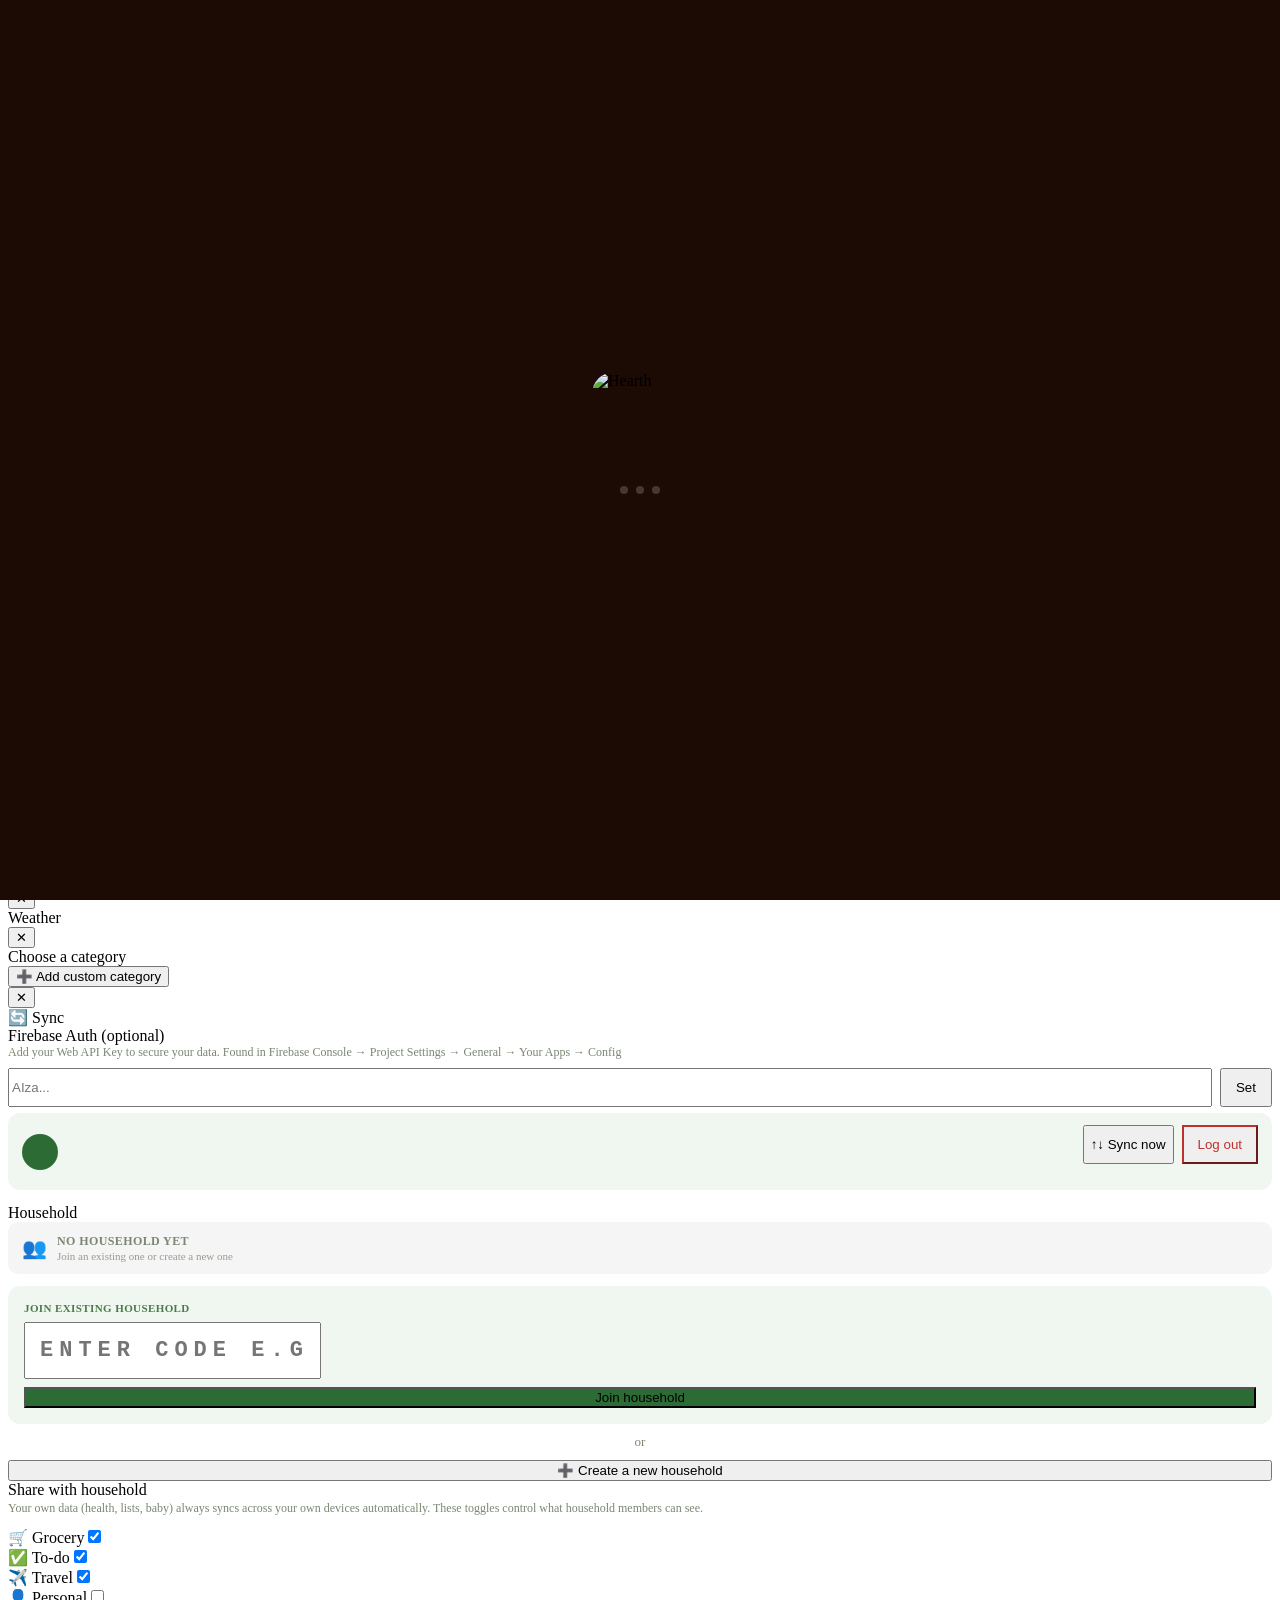
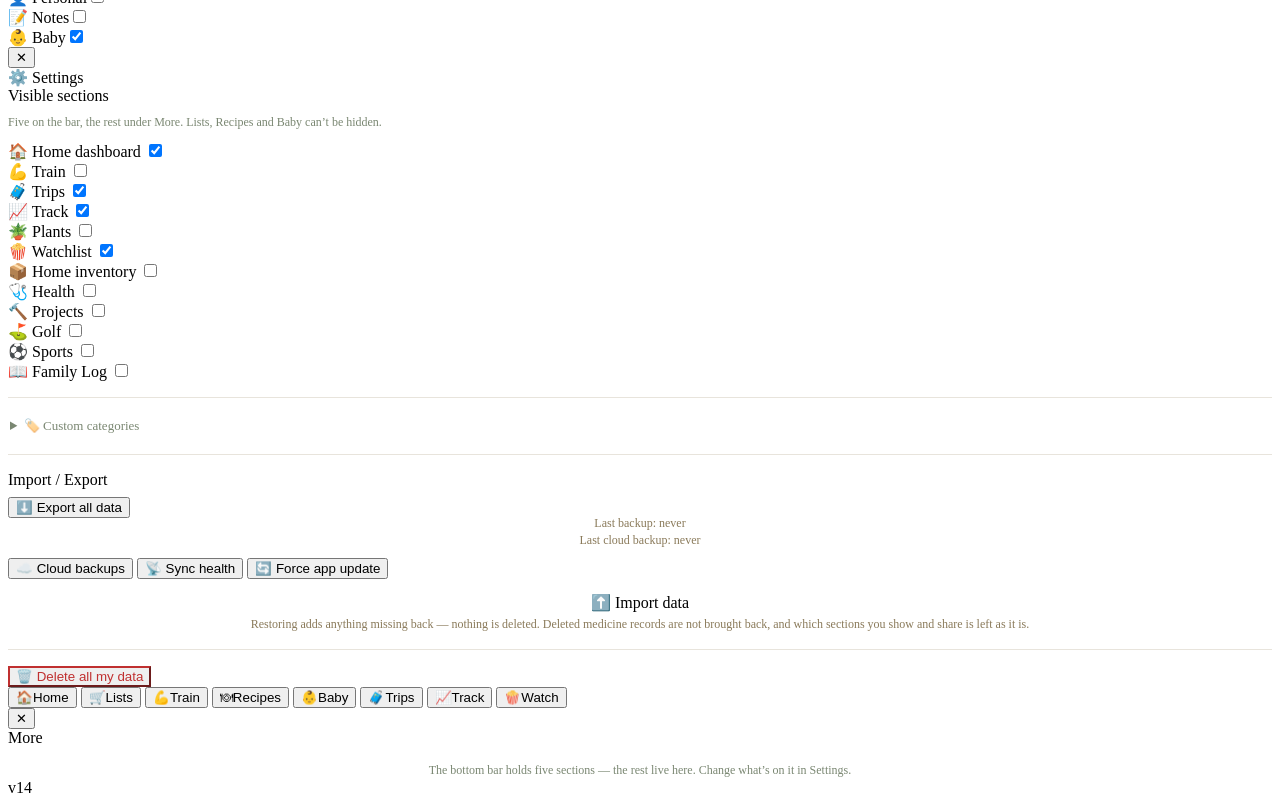
==== src/index.html @ 040de6b2 "v524: always-on screens update themselves Hourly (and on screen-on) update checks, and an idle-only " ====
<!DOCTYPE html>
<html lang="en">
<head>
<meta charset="UTF-8">
<meta name="robots" content="noindex, nofollow">
<meta http-equiv="Cache-Control" content="no-cache, no-store, must-revalidate">
<meta http-equiv="Pragma" content="no-cache">
<meta name="viewport" content="width=device-width,initial-scale=1">
<meta name="theme-color" content="#1C0A04" id="themeColor">
<meta name="mobile-web-app-capable" content="yes">
<meta name="apple-mobile-web-app-capable" content="yes">
<meta name="apple-mobile-web-app-status-bar-style" content="black">
<meta name="apple-mobile-web-app-title" content="Hearth">
<link rel="manifest" href="manifest.json">
<title>Hearth</title>
<style>
<!--@include css/app.css-->
</style>
  <!-- DOMPurify 3.0.8, vendored locally (v289) — was a jsdelivr CDN load; the exact npm-published minified build -->
  <script src="purify.min.js"></script>
</head>
<body>

<!-- Boot splash (v312; non-blocking since v373): covers everything only
     while the main script parses and boots — it hides the moment the app
     is ready, never waiting on the network. Inline styles so it paints
     before any CSS/JS. Matches the Android launch screen (#1C0A04). -->
<div id="bootSplash" style="position:fixed;inset:0;z-index:9998;background:#1C0A04;display:flex;flex-direction:column;align-items:center;justify-content:center;gap:18px;transition:opacity .18s ease">
  <img src="icon-192.png" width="96" height="96" style="border-radius:22px" alt="Hearth">
  <div style="display:flex;gap:8px">
    <span class="bs-dot" style="animation-delay:0s"></span>
    <span class="bs-dot" style="animation-delay:.2s"></span>
    <span class="bs-dot" style="animation-delay:.4s"></span>
  </div>
  <div id="bootSplashMsg" style="color:#C8BEA8;font-size:13px;font-weight:600;letter-spacing:.4px;min-height:16px"></div>
</div>
<style>
.bs-dot{width:8px;height:8px;border-radius:50%;background:#C8BEA8;opacity:.25;animation:bsPulse 1.2s infinite ease-in-out}
@keyframes bsPulse{0%,100%{opacity:.25}40%{opacity:.9}}
</style>
<script>
// ── Boot splash failsafe (v356; ceiling lowered v373) ──────────────────
// Every path that hides #bootSplash lives at the BOTTOM of the one giant
// inline script. So anything that stops that script from reaching the
// bottom (an uncaught throw ~12,000 lines up) would leave the splash
// covering the app forever: the reported "stuck on the loading screen
// until I close and reopen it".
// This block runs at parse time, before that script exists, so nothing in
// it can disable this ceiling. Since v373 the main script hides the splash
// the moment it finishes booting (no update-wait), so the ceiling only
// needs to outlast parse+boot on a slow phone — 8s, down from 12s.
(function(){
  var HARD_MS = 8000;    // well above worst observed parse+boot time
  var ERR_MS  = 1500;    // boot threw before the gate armed — reveal quickly

  window.__hearthSplashGone = false;

  window.__hearthSplashHide = function() {
    if (window.__hearthSplashGone) return;
    window.__hearthSplashGone = true;
    if (window.__hearthSplashTimer) { clearTimeout(window.__hearthSplashTimer); window.__hearthSplashTimer = null; }
    var s = document.getElementById("bootSplash");
    if (s) {
      s.style.opacity = "0";
      setTimeout(function(){ s.style.display = "none"; }, 200);
    }
    // Keep the main gate's own flag in sync so it can't reload behind a
    // splash that is already gone (hook is defined once the gate parses).
    if (typeof window.__hearthSplashGoneHook === "function") {
      try { window.__hearthSplashGoneHook(); } catch (e) {}
    }
  };

  window.__hearthSplashTimer = setTimeout(window.__hearthSplashHide, HARD_MS);

  // Restored from the back-forward cache: no script re-runs, so the gate
  // never gets another chance to hide a splash left up by the last visit.
  window.addEventListener("pageshow", function(e){
    if (e.persisted) window.__hearthSplashHide();
  });

  // An uncaught error before the gate armed means the deadline timer will
  // never exist — don't make the user wait out the full ceiling for it.
  window.addEventListener("error", function(){
    if (window.__hearthBootGateArmed) return;
    setTimeout(function(){
      if (!window.__hearthBootGateArmed) window.__hearthSplashHide();
    }, ERR_MS);
  });
})();
</script>

<header>
  <div class="app-title" id="appTitle">🔥 Hearth</div>
  <div class="hdr-badge" id="hdrBadge"></div>
  <span id="hdrUser" style="font-size:11px;color:rgba(255,255,255,.55);font-weight:600;letter-spacing:.3px;white-space:nowrap;overflow:hidden;max-width:80px;text-overflow:ellipsis"></span>
  <!-- v496: each section's actions live in the header (was a coloured bar under it). switchSection shows the matching .hdr-act. -->
  <div class="hdr-act" data-sec="recipes"><button class="hdr-btn hdr-add" id="recipeNewBtn" aria-label="New recipe" title="New recipe">+</button><button class="hdr-btn hdr-more" data-tools="recipes" aria-label="More recipe actions" title="More">&#x22EF;</button></div>
  <div class="hdr-act" data-sec="trips"><button class="hdr-btn hdr-add" id="tripNewBtn" aria-label="New trip" title="New trip">+</button><button class="hdr-btn hdr-more" data-tools="trips" aria-label="More trip actions" title="More">&#x22EF;</button></div>
  <div class="hdr-act" data-sec="plants"><button class="hdr-btn hdr-add" id="plantNewBtn" aria-label="New plant" title="New plant">+</button><button class="hdr-btn hdr-more" data-tools="plants" aria-label="More plant actions" title="More">&#x22EF;</button></div>
  <div class="hdr-act" data-sec="watch"><button class="hdr-btn hdr-add" id="watchNewBtn" aria-label="Add to watchlist" title="Add to watchlist">+</button><button class="hdr-btn hdr-more" data-tools="watch" aria-label="More watchlist actions" title="More">&#x22EF;</button></div>
  <div class="hdr-act" data-sec="appliances"><button class="hdr-btn hdr-add" id="applNewBtn" aria-label="New inventory item" title="New inventory item">+</button></div>
  <div class="hdr-act" data-sec="health"><button class="hdr-btn hdr-add" id="hlNewBtn" aria-label="New medical record" title="New medical record">+</button></div>
  <div class="hdr-act" data-sec="projects"><button class="hdr-btn hdr-add" id="projNewBtn" aria-label="New project" title="New project">+</button><button class="hdr-btn hdr-more" data-tools="projects" aria-label="More project actions" title="More">&#x22EF;</button></div>
  <div class="hdr-act" data-sec="golf"><button class="hdr-btn hdr-add" id="golfNewBtn" aria-label="New golf round" title="New golf round">+</button><button class="hdr-btn hdr-more" data-tools="golf" aria-label="More golf actions" title="More">&#x22EF;</button></div>
  <div class="hdr-act" data-sec="track"><label class="hdr-person">&#x1F464;<select id="trackPerson" aria-label="Recording for"><option value="me">Me</option><option value="wife">My wife</option><option value="daughter">My daughter</option></select></label></div>
  <button class="hdr-btn" id="syncBtn" title="Sync" aria-label="Open sync settings">&#128257;<span class="sync-dot" id="syncDot"></span></button>
  <button class="hdr-btn" id="settingsBtn" title="Settings" aria-label="Open app settings">&#9881;&#65039;</button>
</header>
<!-- v496: the section header's ⋯ opens this sheet; each group holds the rarely used buttons that used to sit in the section's action bar (same ids and handlers). -->
<div class="overlay" id="secToolsOverlay">
  <div class="modal-box" style="position:relative">
    <button class="modal-close" id="secToolsClose" aria-label="Close">&#x2715;</button>
    <div class="modal-title">More</div>
    <div class="sec-tools" data-sec="recipes"><button id="recipeImportBtn" class="more-row"><span class="more-ico">&#x2B07;</span><span class="more-name">Import a recipe</span></button></div>
    <div class="sec-tools" data-sec="trips"><button id="tripPackingBtn" class="more-row"><span class="more-ico">&#x2708;&#xFE0F;</span><span class="more-name">Packing list</span></button><button id="tripImportBtn" class="more-row"><span class="more-ico">&#x1F4E5;</span><span class="more-name">Import a trip</span></button></div>
    <div class="sec-tools" data-sec="plants"><button id="plantImportBtn" class="more-row"><span class="more-ico">&#x1F4E5;</span><span class="more-name">Import a plant</span></button></div>
    <div class="sec-tools" data-sec="projects"><button id="projImportBtn" class="more-row"><span class="more-ico">&#x1F4E5;</span><span class="more-name">Import a plan</span></button></div>
    <div class="sec-tools" data-sec="golf"><button id="golfImportBtn" class="more-row"><span class="more-ico">&#x1F4E5;</span><span class="more-name">Import a course</span></button></div>
    <div class="sec-tools" data-sec="watch"><button id="watchRandomBtn" class="more-row"><span class="more-ico">&#x1F3B2;</span><span class="more-name">Pick something at random</span></button></div>
  </div>
</div>

<div id="staleDataBanner" role="alert" aria-live="assertive" style="display:none;background:#7a2a10;color:#ffd0a0;padding:9px 14px;font-size:13px;font-weight:600;text-align:center;line-height:1.4;cursor:pointer">
  &#x26A0;&#xFE0F; Showing offline data — sync needs re-login. Tap to fix.
</div>

<div id="homeSection">
  <div class="home-content">

    <!-- Greeting -->
    <div class="home-greeting">
      <div class="home-greeting-line" id="homeGreeting">Good morning</div>
      <div class="home-date-big" id="homeDateBig">Today</div>
      <div class="home-clock-ie" id="homeClockIE" style="display:none"></div>
    </div>

    <!-- Global search (v384) — finder, not a filter; hands off to the
         section that owns a match rather than rendering records itself.
         See HEARTH-global-search.md for the full design record. -->
    <div style="position:relative;margin:0 0 14px">
      <div style="display:flex;align-items:center;gap:8px;background:#fff;border-radius:12px;padding:10px 14px;box-shadow:0 1px 4px rgba(20,50,20,.07)">
        <span style="font-size:16px">&#x1F50D;</span>
        <input id="homeSearchInput" type="text" aria-label="Search" placeholder="Search grocery, tasks, notes, recipes, inventory..." autocomplete="off" style="flex:1;min-width:0;border:none;outline:none;font-family:inherit;font-size:14px;background:transparent">
        <span id="homeSearchClear" style="display:none;color:#B8AA90;font-size:15px;cursor:pointer;padding:2px 4px;touch-action:manipulation">&#x2715;</span>
      </div>
      <div id="homeSearchResults" style="display:none;margin-top:8px"></div>
    </div>

    <!-- Weather (Carrigaline, hardcoded coords; device-local, no sync) -->
    <div class="home-weather" id="homeWeather">
      <div class="hw-icon" id="hwIcon">&#x1F324;</div>
      <div class="hw-main">
        <div class="hw-temp" id="hwTemp">—</div>
        <div class="hw-cond" id="hwCond">Carrigaline</div>
        <div class="hw-stamp" id="hwStamp"></div>
      </div>
      <div class="hw-meta" id="hwMeta"></div>
    </div>

    <!-- Calendar card (v521) — one Google Calendar, today + next 7 days, read-only.
         Filled by renderHomeCalendar() from /api/calendar (a Cloudflare Pages
         Function); hidden until it has something to show. -->
    <div class="home-cal" id="homeCalendar"></div>

    <!-- Today summary card (v302) — self-suppressing one-line-per-domain glance -->
    <div id="homeTodayCard"></div>

    <!-- Today at a glance — 2+2 split -->
    <div class="today-split">
      <div class="today-card today-card-train" id="tcTrainCard" style="grid-column:span 2">
        <div style="display:flex;align-items:center;gap:10px">
          <div><div class="tc-icon" style="margin-bottom:0">&#x1F4AA;</div></div>
          <div style="flex:1">
            <div class="tc-label" style="margin-bottom:2px">Training</div>
            <div class="tc-sub" id="tcTrainSub" style="font-size:13px">No session yet</div>
          </div>
          <div style="text-align:right">
            <div class="tc-count" style="font-size:20px" id="tcTrainCount">&mdash;</div>
            <div class="tc-label" id="tcTrainLabel">today</div>
          </div>
        </div>
      </div>
      <div class="today-card today-card-baby" id="tcBabyCard" style="grid-column:span 2">
        <div style="display:flex;align-items:center;gap:10px">
          <div>
            <div class="tc-icon" style="margin-bottom:0">&#x1F476;</div>
          </div>
          <div style="flex:1">
            <div class="tc-label" style="margin-bottom:2px">Last medicine</div>
            <div class="tc-sub" id="tcBabySub" style="font-size:13px">No medicine logged yet</div>
            <div id="tcBabyBottleNote" style="font-size:12px;color:#9A5A10;font-weight:600;margin-top:2px;display:none"></div>
          </div>
          <div style="text-align:right">
            <div class="tc-count" style="font-size:20px" id="tcBabyWeight">&mdash;</div>
            <div class="tc-label">latest weight</div>
          </div>
        </div>
      </div>
      <!-- Plants (v379): always shown, unlike the self-suppressing Today-card row.
           Plants has no nav-bar slot by default, so this is its permanent door. -->
      <div class="today-card today-card-plants" id="tcPlantsCard" style="grid-column:span 2">
        <div style="display:flex;align-items:center;gap:10px">
          <div>
            <div class="tc-icon" style="margin-bottom:0">&#x1FAB4;</div>
          </div>
          <div style="flex:1">
            <div class="tc-label" style="margin-bottom:2px">Plants</div>
            <div class="tc-sub" id="tcPlantsSub" style="font-size:13px">No plants yet</div>
          </div>
          <div style="text-align:right">
            <div class="tc-count" style="font-size:20px" id="tcPlantsCount">&mdash;</div>
            <div class="tc-label" id="tcPlantsLabel">in the book</div>
          </div>
        </div>
      </div>
      <!-- Calories (v443): self-suppressing, UNLIKE the plants card above -
           hidden until something is logged today, so a day Cathal isn't
           tracking leaves the home screen quiet rather than showing a zero. -->
      <div class="today-card today-card-cals" id="tcCalCard" style="grid-column:span 2;display:none">
        <div style="display:flex;align-items:center;gap:10px">
          <div>
            <div class="tc-icon" style="margin-bottom:0">&#x1F525;</div>
          </div>
          <div style="flex:1">
            <div class="tc-label" style="margin-bottom:2px">Calories today</div>
            <div class="tc-sub" id="tcCalSub" style="font-size:13px">Nothing logged yet</div>
            <div style="height:5px;background:#EDE1CC;border-radius:3px;margin-top:7px;overflow:hidden">
              <div id="tcCalBar" style="height:100%;width:0;border-radius:3px;background:#4CAF7D;transition:width .2s"></div>
            </div>
          </div>
          <div style="text-align:right">
            <div class="tc-count" style="font-size:20px" id="tcCalCount">&mdash;</div>
            <div class="tc-label" id="tcCalLabel">kcal</div>
          </div>
        </div>
      </div>
    </div>

    <!-- Quick-add buttons -->
    <div class="home-quick-row">
      <button class="hqbtn hqbtn-grocery" id="hqGrocery">+ Grocery</button>
      <button class="hqbtn hqbtn-task" id="hqTask">+ Task</button>
      <button class="hqbtn hqbtn-train" id="hqExercise">+ Exercise</button>
      <button class="hqbtn" style="background:#F3EAFA;color:#7E22CE;border:1.5px solid #9333ea30" id="hqMed">+ Medicine</button>
    </div>

    <!-- Inline quick-add panel -->
    <div class="hqp-wrap" id="homeQuickPanel">
      <div class="hqp-label" id="hqpLabel">Add to Grocery</div>
      <div class="hqp-row">
        <input id="homeQuickInput" class="hqp-input" type="text" autocomplete="off" autocorrect="off" spellcheck="false" placeholder="Item name...">
        <button class="hqp-add life" id="hqpAddBtn">Add</button>
        <button class="hqp-cancel" id="hqpCancel" aria-label="Cancel">&#x2715;</button>
      </div>
    </div>

    <!-- To-do spotlight -->
    <div class="home-sec-hdr">
      <span class="home-sec-title">&#x2605; Today</span>
      <button class="home-sec-link" id="hSeeAllTodo">See all &#x2192;</button>
    </div>
    <div id="homeTodoSpot"></div>

    <!-- Grocery spotlight -->
    <div class="home-sec-hdr" style="margin-top:12px">
      <span class="home-sec-title">&#x1F6D2; Grocery</span>
      <button class="home-sec-link" id="hSeeAllGrocery">See all &#x2192;</button>
    </div>
    <div id="homeGrocerySpot"></div>

    <!-- Week strip -->
    <div class="home-sec-hdr" style="margin-top:14px" id="homeWeekHdr">
      <span class="home-sec-title">&#x1F4AA; Training this week</span>
    </div>
    <div class="home-week-strip" id="homeWeekStrip"></div>

    <div style="text-align:center;margin-top:20px;font-size:11px;color:#C8BEA8;font-weight:600;letter-spacing:.4px" id="appVersionLabel">v524 · 15/11/2026</div>

  </div>
</div>

<div id="lifeSection" style="display:none">
<div class="type-bar" id="typeBar">
  <button class="type-btn active" data-lt="grocery">&#x1F6D2; Grocery</button>
  <button class="type-btn" data-lt="todo">&#x2705; To-do</button>
  <button class="type-btn" data-lt="personal">&#x1F464; Personal</button>
  <button class="type-btn" data-lt="travel">&#x2708;&#xFE0F; Travel</button>
  <button class="type-btn" data-lt="notes">&#x1F4DD; Notes</button>
</div>

<div class="content" id="listContentWrap">
  <div id="mainContent">
  <div class="input-card">
    <div class="input-row">
      <input id="itemInput" type="text" placeholder="Add an item..." autocomplete="off" autocorrect="off" spellcheck="false">
      <button class="voice-mic-btn" id="voiceMicBtn" aria-label="Add by voice" style="display:none">&#x1F3A4;</button>
      <button class="add-btn" id="addBtn" aria-label="Add item">+</button>
    </div>
    <div class="cat-row" id="catRow">
      <span class="cat-label">Category:</span>
      <span class="cat-chip" id="catChip"></span>
      <span class="cat-hint" id="catHint">tap to change</span>
    </div>
    <div class="ac" id="ac"></div>
    <div id="dueDateRow" style="display:none;margin-top:6px">
      <div style="display:flex;gap:6px;align-items:center;flex-wrap:wrap">
        <label style="font-size:12px;color:#7A5A30;font-weight:700;letter-spacing:.3px">&#x1F4C5; Due date</label>
        <input id="dueDateInput" type="date" style="flex:1;padding:9px 13px;border:2px solid #E0D0B0;border-radius:9px;background:#FDFAF3;color:#7A5A30;font-family:inherit;font-size:13px;outline:none;box-sizing:border-box">

        <button id="dueClearBtn" aria-label="Clear due date" style="border:none;background:none;color:#A0855A;font-size:12px;cursor:pointer;padding:2px 4px;touch-action:manipulation">✕ Clear</button>
      </div>
    </div>
    <div style="display:flex;align-items:center;justify-content:space-between;flex-wrap:wrap;row-gap:4px;margin-top:6px">
      <button id="collapseAllLink" style="border:none;background:none;color:#A0855A;font-size:12px;font-weight:700;cursor:pointer;padding:2px 4px;touch-action:manipulation;white-space:nowrap">&#9650;&#9660; Collapse all</button>
      <div style="display:flex;gap:10px;margin-left:auto">
        <button id="searchLink" style="border:none;background:none;color:#A0855A;font-size:12px;font-weight:700;cursor:pointer;padding:2px 4px;touch-action:manipulation;white-space:nowrap">&#x1F50D; Search</button>
        <span id="listMoreItems" style="display:none;gap:10px">
          <button id="printLink" style="border:none;background:none;color:#A0855A;font-size:12px;font-weight:700;cursor:pointer;padding:2px 4px;touch-action:manipulation;white-space:nowrap">&#x1F5A8; Print</button>
          <button id="importLink" style="border:none;background:none;color:#A0855A;font-size:12px;font-weight:700;cursor:pointer;padding:2px 4px;touch-action:manipulation;white-space:nowrap">&#x2B07; Import list</button>
        </span>
        <button id="listMoreBtn" aria-label="More list tools" aria-expanded="false" aria-controls="listMoreItems" style="border:none;background:none;color:#A0855A;font-size:16px;font-weight:700;cursor:pointer;padding:2px 10px;min-width:40px;touch-action:manipulation">&#x22EF;</button>
      </div>
    </div>
    <div id="searchRow" style="display:none;margin-top:8px">
      <div style="display:flex;gap:6px;align-items:center">
        <input id="listSearchInput" type="text" placeholder="Search this list..." autocomplete="off" style="flex:1;padding:9px 13px;border:2px solid #E0D0B0;border-radius:9px;background:#FDFAF3;color:#2A2010;font-family:inherit;font-size:14px;outline:none;box-sizing:border-box">
        <button id="searchClearBtn" aria-label="Clear search" style="border:none;background:#F0EBE0;color:#8A7A5A;border-radius:8px;padding:9px 12px;font-family:inherit;font-size:13px;cursor:pointer">Clear</button>
      </div>
    </div>
  </div>

  <div class="tabs">
    <button class="tab active" id="tabList">List <span class="tab-badge" id="listBadge"></span></button>
    <button class="tab" id="tabHistory">&#x1F550; History</button>
  </div>
  <div id="listPanel">
    <div id="listContent"></div>
    <div style="display:flex;gap:6px">
      <button class="clear-btn" id="clearBtn" style="display:none">&#x2715; Clear completed</button>
      <button class="clear-btn" id="reopenBtn" style="display:none;background:#E8F0E8;color:#2D6B35;border-color:#2D6B3540">&#x21BA; Reopen all</button>
    </div>
  </div>
  <div id="historyPanel">
    <div class="hist-search"><input id="histSearch" type="text" placeholder="Search history..." autocomplete="off"></div>
    <div id="historyContent"></div>
  </div>
</div>

  </div><!-- end mainContent -->

</div><!-- end lifeSection -->

<!-- ============================================================
     TRAIN SECTION
     ============================================================ -->
<div id="trainSection" style="display:none">

  <!-- Sub-navigation -->
  <div class="train-subnav">
    <button class="tsn-btn active" data-view="programs">&#x1F3CB; Programs</button>
    <button class="tsn-btn" data-view="log">&#x1F4CB; Log</button>
    <button class="tsn-btn" data-view="history">&#x1F4C5; History</button>
  </div>

  <!-- PROGRAMS VIEW -->
  <div id="trainProgramsView" class="train-content">
    <div style="background:#FBF6EC;border:1px solid #E5D9C0;border-radius:10px;padding:11px 13px;margin-bottom:14px;font-size:12px;color:#7A6A4A;line-height:1.5">
      &#x2139;&#xFE0F; <strong style="color:#1A7A3A">Physio-approved</strong> programmes were prescribed for your diagnosis. <strong style="color:#9A7A10">General fitness</strong> programmes predate it — check with your physio before doing these, especially during a flare-up.
    </div>
    <div class="prog-grid" id="progGrid"></div>
  </div>
  <div id="trainLogView" class="train-content" style="display:none">
    <div class="workout-date-bar">
      <button class="wdb-btn" id="prevDayBtn" aria-label="Previous day">&#x2039;</button>
      <span class="wdb-label" id="workoutDateLabel">Today</span>
      <button class="wdb-btn" id="nextDayBtn" aria-label="Next day">&#x203A;</button>
    </div>

    <!-- Exercises rendered here -->
    <div id="workoutExercises"></div>

    <!-- Add exercise input -->
    <div class="add-ex-card">
      <div class="add-ex-row">
        <input id="exerciseInput" class="add-ex-input" type="text" placeholder="Exercise name..." autocomplete="off" autocorrect="off" spellcheck="false">
        <button class="add-ex-btn" id="addExerciseBtn">+</button>
      </div>
      <div class="quick-ex">
        <div class="quick-ex-label">Quick add</div>
        <div class="quick-chips" id="quickChips"></div>
      </div>
    </div>

    <!-- Cardio log -->
    <div class="cardio-card">
      <div class="cardio-card-title">&#x1F3C3; Cardio</div>
      <div class="cardio-chips" id="cardioChips">
        <button class="cardio-chip" data-activity="Walking" data-met="3.5" data-ico="&#x1F6B6;">&#x1F6B6; Walking</button>
        <button class="cardio-chip" data-activity="Running" data-met="9.8" data-ico="&#x1F3C3;">&#x1F3C3; Running</button>
        <button class="cardio-chip" data-activity="Cycling" data-met="7.5" data-ico="&#x1F6B4;">&#x1F6B4; Cycling</button>
        <button class="cardio-chip" data-activity="Skipping" data-met="11.0" data-ico="&#x1FA83;">&#x1FA83; Skipping</button>
        <button class="cardio-chip" data-activity="Swimming" data-met="8.0" data-ico="&#x1F3CA;">&#x1F3CA; Swimming</button>
        <button class="cardio-chip" data-activity="Rowing" data-met="7.0" data-ico="&#x1F6A3;">&#x1F6A3; Rowing</button>
        <button class="cardio-chip" data-activity="Hiking" data-met="5.3" data-ico="&#x1F9D7;">&#x1F9D7; Hiking</button>
        <button class="cardio-chip" data-activity="HIIT" data-met="10.0" data-ico="&#x26A1;">&#x26A1; HIIT</button>
      </div>
      <div class="cardio-custom-row">
        <input id="cardioCustomName" class="cardio-name-input" type="text" placeholder="Or type activity..." autocomplete="off" autocorrect="off">
      </div>
      <div class="cardio-inputs">
        <div class="cardio-field"><label>Duration (min)</label><input id="cardioDuration" type="number" class="cardio-input" min="1" max="600" placeholder="30" inputmode="numeric"></div>
        <div class="cardio-field"><label>Calories (kcal)</label><input id="cardioCalories" type="number" class="cardio-input" min="0" max="5000" placeholder="auto" inputmode="numeric"></div>
      </div>
      <div class="cardio-est" id="cardioEst"></div>
      <button class="cardio-log-btn" id="cardioLogBtn">Log</button>
    </div>
    <!-- Cardio history for selected date rendered here -->
    <div id="cardioHistory"></div>
  </div>

  <!-- HISTORY VIEW -->
  <div id="trainHistoryView" class="train-content" style="display:none">
    <div id="trainHistoryContent"></div>
  </div>


</div><!-- end trainSection -->

<!-- ============================================================
     NOTES SECTION
     ============================================================ -->
<div id="notesSection" style="display:none">
  <div style="display:flex;gap:4px;padding:5px 5px 4px;background:#A05A10;box-shadow:0 2px 10px rgba(0,0,0,.15)" id="notesSubNav">
    <button class="notes-tab-btn active" data-nview="personal">&#x1F464; Personal</button>
    <button class="notes-tab-btn" data-nview="work">&#x1F4BC; Work</button>
  </div>
  <div id="notesPersonalView" class="content" style="padding-top:8px"></div>
  <div id="notesWorkView" class="content" style="padding-top:8px;display:none"></div>
</div>

<!-- ============================================================
     TRACK SECTION (v339) -- General log + Food journal + Body
     Sub-views re-hosted from Lists/Notes (Log, Food) and Train (Body);
     container ids keep their pre-v339 names -- renderers target them by id.
     ============================================================ -->
<div id="trackSection" style="display:none">
  <div class="train-subnav" id="trackSubNav" style="background:#A05A10">
    <button class="tsn-btn active" data-tview="log">&#x1F4CB; Log</button>
    <button class="tsn-btn" data-tview="medicine">&#x1F48A; Medicine</button>
    <button class="tsn-btn" data-tview="body">&#x2696;&#xFE0F; Body</button>
    <button class="tsn-btn" data-tview="food">&#x1F35C; Food</button>
  </div>
  <div id="notesLogView" class="content" style="padding-top:12px;padding-bottom:90px">
    <!-- Quick log input -->
    <div style="padding:0 12px;margin-bottom:12px">
      <div style="display:flex;gap:8px;margin-bottom:6px">
        <input id="logActionInput" type="text" placeholder="e.g. Cut grass, Took shower…" autocomplete="off" autocorrect="off"
          style="flex:1;border:2px solid #E0D0B0;border-radius:9px;padding:11px 13px;font-family:inherit;font-size:15px;outline:none;background:#FDFAF3;color:#2A2010">
        <button id="logActionBtn" style="padding:11px 16px;background:#A05A10;border:none;border-radius:9px;color:#fff;font-family:inherit;font-size:14px;font-weight:700;cursor:pointer;white-space:nowrap;touch-action:manipulation">Log</button>
      </div>
      <input id="logActionDt" type="datetime-local"
        style="width:100%;border:2px solid #E0D0B0;border-radius:9px;padding:9px 13px;font-family:inherit;font-size:13px;outline:none;background:#FDFAF3;color:#7A5A30;box-sizing:border-box">
    </div>
    <div id="logActionList"></div>
  </div>

  <!-- TRACK MEDICINE (v380) — factual family medicine log, separate from the
       Baby section's weight-based dosing calculator. No dose math or interval
       advisories here by design (that logic stays exclusively in Baby); this
       is just "what, when, how much, notes", same shape as the Log tab. -->
  <div id="notesMedicineView" class="content" style="padding-top:12px;display:none;padding-bottom:90px">
    <!-- v486: shown only for My daughter (renderTrackMedicine). Track has no dose-gap
         advisories, and Baby's never read fl4_track_med, so steer her doses there. -->
    <div id="trkMedBabyNote" style="display:none;margin:0 12px 12px;padding:10px 12px;background:#FDF0E0;border:1.5px solid #E0B070;border-radius:9px;font-size:13px;line-height:1.4;color:#7A4A18">
      &#x26A0;&#xFE0F; For Calpol or Nurofen, log it in <b>Baby &#x2192; Medicine</b> instead &mdash; the dose-gap reminders there don&rsquo;t see doses logged here.
    </div>
    <div style="padding:0 12px;margin-bottom:12px">
      <div class="trkmed-quick-chips" style="display:flex;flex-wrap:wrap;gap:6px;margin-bottom:10px">
        <button type="button" class="trkmed-chip" data-med="Nurofen" style="border:1.5px solid #A05A1030;background:#FDF0E0;color:#A05A10;border-radius:16px;padding:9px 14px;font-family:inherit;font-size:13px;font-weight:600;cursor:pointer;touch-action:manipulation">Nurofen</button>
        <button type="button" class="trkmed-chip" data-med="Panadol" style="border:1.5px solid #A05A1030;background:#FDF0E0;color:#A05A10;border-radius:16px;padding:9px 14px;font-family:inherit;font-size:13px;font-weight:600;cursor:pointer;touch-action:manipulation">Panadol</button>
        <button type="button" class="trkmed-chip" data-med="Amoxicillin" style="border:1.5px solid #A05A1030;background:#FDF0E0;color:#A05A10;border-radius:16px;padding:9px 14px;font-family:inherit;font-size:13px;font-weight:600;cursor:pointer;touch-action:manipulation">Amoxicillin</button>
      </div>
      <input id="trkMedName" type="text" placeholder="Medicine name" autocomplete="off" autocorrect="off"
        style="width:100%;border:2px solid #E0D0B0;border-radius:9px;padding:11px 13px;font-family:inherit;font-size:15px;outline:none;background:#FDFAF3;color:#2A2010;box-sizing:border-box;margin-bottom:6px">
      <div style="display:flex;gap:8px;margin-bottom:6px">
        <input id="trkMedDose" type="text" placeholder="Dose (optional)" autocomplete="off"
          style="flex:1;border:2px solid #E0D0B0;border-radius:9px;padding:11px 13px;font-family:inherit;font-size:15px;outline:none;background:#FDFAF3;color:#2A2010">
        <input id="trkMedDt" type="datetime-local"
          style="flex:1;border:2px solid #E0D0B0;border-radius:9px;padding:9px 13px;font-family:inherit;font-size:13px;outline:none;background:#FDFAF3;color:#7A5A30;box-sizing:border-box">
      </div>
      <input id="trkMedNotes" type="text" placeholder="Notes (optional)" autocomplete="off"
        style="width:100%;border:2px solid #E0D0B0;border-radius:9px;padding:11px 13px;font-family:inherit;font-size:15px;outline:none;background:#FDFAF3;color:#2A2010;box-sizing:border-box;margin-bottom:8px">
      <button id="trkMedBtn" style="width:100%;padding:11px 16px;background:#A05A10;border:none;border-radius:9px;color:#fff;font-family:inherit;font-size:14px;font-weight:700;cursor:pointer;touch-action:manipulation">Log</button>
    </div>
    <div id="trkMedList"></div>
  </div>

  <!-- FOOD JOURNAL -->
  <div id="notesFoodView" class="content" style="padding-top:0;display:none;padding-bottom:90px">
    <!-- Date navigator -->
    <div style="display:flex;align-items:center;background:#7A3A05;padding:8px 12px;gap:8px">
      <button id="foodPrevDay" style="width:36px;height:36px;border:none;background:rgba(255,255,255,.15);color:#fff;border-radius:8px;font-size:20px;cursor:pointer;touch-action:manipulation">&#x2039;</button>
      <div id="foodDateLabel" style="flex:1;text-align:center;font-family:Georgia,serif;font-size:16px;font-weight:600;color:#fff"></div>
      <button id="foodNextDay" style="width:36px;height:36px;border:none;background:rgba(255,255,255,.15);color:#fff;border-radius:8px;font-size:20px;cursor:pointer;touch-action:manipulation">&#x203A;</button>
    </div>
    <!-- Daily calorie summary -->
    <div id="foodDaySummary" style="background:#fff8f0;padding:12px 16px;border-bottom:1px solid #E8D8C0;text-align:center;font-size:14px;color:#7A3A05;cursor:pointer"></div>
    <!-- Daily note -->
    <div style="padding:6px 12px;background:#FDFAF3;border-bottom:1px solid #E8D8C0;display:flex;align-items:center;gap:8px">
      <span style="font-size:12px;color:#A05A10;font-weight:700;white-space:nowrap">&#x1F4DD; Daily note:</span>
      <input id="foodDailyNote" type="text" placeholder="How do you feel today? Any notes…" autocomplete="off"
        style="flex:1;border:none;background:none;font-family:inherit;font-size:13px;color:#2A2010;outline:none;padding:4px 0">
    </div>
    <!-- Entries -->
    <div id="foodEntries" style="padding:8px 12px"></div>
    <!-- Add form -->
    <div style="padding:10px 12px 6px;background:#FDFAF3;border-top:1px solid #E8D8C0;position:sticky;bottom:55px">
      <!-- Autosuggest panel (v442). Lives INSIDE the sticky wrapper on purpose:
           position:sticky makes that div the containing block, so bottom:100%
           floats the panel directly above the add form instead of the page. -->
      <div id="foodSuggestBox" style="display:none;position:absolute;left:12px;right:12px;bottom:100%;margin-bottom:6px;background:#fff;border:1.5px solid #C4A07A;border-radius:10px;box-shadow:0 6px 20px rgba(0,0,0,.18);overflow:hidden;overflow-y:auto;max-height:212px;z-index:10"></div>
      <!-- Saved meals row -->
      <div class="chip-scroll" style="display:flex;gap:5px;margin-bottom:7px;overflow-x:auto;padding:0 24px 2px 0" id="savedMealsRow"></div>
      <div style="display:flex;gap:6px;margin-bottom:6px">
        <input id="foodItemInput" type="text" placeholder="What did you eat?" autocomplete="off" autocorrect="off"
          style="flex:1;border:2px solid #E0D0B0;border-radius:9px;padding:10px 12px;font-family:inherit;font-size:15px;outline:none;background:#FDFAF3;color:#2A2010">
        <!-- Meal picker (v457). Options are built from MEAL_TYPES in renderFoodView,
           so adding a meal type needs no edit here. Deliberately a native
           <select>: the phone's own picker shows all four at once, where the
           button it replaced had to be tapped up to three times to reach one. -->
        <select id="foodMealSelect" aria-label="Meal" style="padding:10px 8px;background:#F5E8D8;border:1.5px solid #C4A07A;border-radius:9px;color:#7A3A05;font-family:inherit;font-size:12px;font-weight:700;cursor:pointer;touch-action:manipulation"></select>
      </div>
      <div style="display:flex;gap:6px;margin-bottom:4px">
        <input id="foodCalInput" type="number" min="0" max="5000" placeholder="kcal (auto-estimated)" inputmode="numeric"
          style="flex:1;border:2px solid #E0D0B0;border-radius:9px;padding:10px 12px;font-family:inherit;font-size:15px;outline:none;background:#FDFAF3;color:#2A2010">
        <button id="foodAddBtn" style="padding:10px 16px;background:#A05A10;border:none;border-radius:9px;color:#fff;font-family:inherit;font-size:14px;font-weight:700;cursor:pointer;touch-action:manipulation">Log</button>
      </div>
      <div style="display:flex;gap:6px;align-items:center">
        <div id="foodCalEst" style="flex:1;font-size:11px;color:#A05A10;font-weight:600;min-height:16px"></div>
        <button id="saveMealBtn" style="padding:5px 10px;background:none;border:1.5px solid #C4A07A;border-radius:7px;color:#A05A10;font-family:inherit;font-size:11px;font-weight:700;cursor:pointer;touch-action:manipulation;white-space:nowrap">&#x1F4BE; Save as meal</button>
      </div>
    </div>
  </div>
  <div id="trainBodyView" class="train-content" style="display:none">
    <div id="tdeeCard"></div>
    <div class="bw-card" data-fold="bw">
      <div class="bw-card-title">&#x2696;&#xFE0F; Bodyweight</div>
      <div class="bw-input-row">
        <input id="bwInput" type="number" min="30" max="300" step="0.1" class="bw-input" placeholder="e.g. 80.5">
        <span class="bw-unit">kg</span>
        <button class="bw-log-btn" id="bwLogBtn">Log</button>
      </div>
      <div id="bwChart" style="margin-top:14px"></div>
      <div id="bwHistory"></div>
    </div>

    <div class="bw-card" data-fold="bp">
      <div class="bw-card-title">&#x2764;&#xFE0F; Blood Pressure</div>
      <div class="bp-input-grid">
        <div class="bp-field">
          <span class="bp-field-label">Systolic</span>
          <input id="bpSys" type="number" min="60" max="250" class="bw-input" placeholder="120" inputmode="numeric">
        </div>
        <div class="bp-field">
          <span class="bp-field-label">Diastolic</span>
          <input id="bpDia" type="number" min="40" max="150" class="bw-input" placeholder="80" inputmode="numeric">
        </div>
        <div class="bp-field">
          <span class="bp-field-label">Pulse</span>
          <input id="bpPulse" type="number" min="30" max="220" class="bw-input" placeholder="70" inputmode="numeric">
        </div>
      </div>
      <button class="bw-log-btn" id="bpLogBtn">Log</button>
      <div id="bpChart" style="margin-top:14px"></div>
      <div id="bpHistory"></div>
    </div>
    <!-- v519: filled by renderTempPanel() from renderBodyView() -->
    <div id="bodyTempWrap"></div>
  </div>
</div>

<!-- ============================================================
     RECIPES SECTION
     ============================================================ -->
<div id="recipesSection" style="display:none">
  <div style="display:flex;justify-content:flex-end;padding:6px 14px 0">
    <button id="rcpSearchBtn" style="border:none;background:none;color:#A0855A;font-size:12px;font-weight:700;cursor:pointer;padding:2px 4px;touch-action:manipulation">&#x1F50D; Search</button>
  </div>
  <div id="rcpSearchRow" style="display:none;padding:0 14px 6px">
    <div style="display:flex;gap:6px;align-items:center">
      <input id="rcpSearchInput" type="text" placeholder="Search recipes..." autocomplete="off" style="flex:1;padding:9px 13px;border:2px solid #E0D0B0;border-radius:9px;background:#FDFAF3;color:#2A2010;font-family:inherit;font-size:14px;outline:none;box-sizing:border-box">
      <button id="rcpSearchClear" aria-label="Clear search" style="border:none;background:#F0EBE0;color:#8A7A5A;border-radius:8px;padding:9px 12px;font-family:inherit;font-size:13px;cursor:pointer">Clear</button>
    </div>
  </div>
  <div id="recipesContent" style="padding:14px 14px 100px"></div>
</div>

<!-- ============================================================
     TRIPS SECTION
     ============================================================ -->
<div id="tripsSection" style="display:none">
  <div id="tripsContent" style="padding:14px 14px 100px"></div>
</div>

<!-- ============================================================
     PLANTS SECTION (v377)
     ============================================================ -->
<div id="plantsSection" style="display:none">
  <div id="plantsContent" style="padding:14px 14px 100px"></div>
</div>

<div id="watchSection" style="display:none">
  <div id="watchContent" style="padding:14px 14px 100px"></div>
</div>

<!-- ============================================================
     HOME INVENTORY SECTION (v424 as Appliances, widened v428)
     ============================================================ -->
<div id="appliancesSection" style="display:none">
  <div id="appliancesContent" style="padding:14px 14px 100px"></div>
</div>

<!-- ============================================================
     HEALTH SECTION (v449) - the family's medical history
     ============================================================ -->
<div id="healthSection" style="display:none">
  <div id="healthContent" style="padding:14px 14px 100px"></div>
</div>

<!-- ============================================================
     PROJECTS SECTION (v499) - renovations, DIY and household admin
     ============================================================ -->
<div id="projectsSection" style="display:none">
  <div id="projectsContent" style="padding:14px 14px 100px"></div>
</div>

<!-- ============================================================
     GOLF SECTION (v500) - courses and hole-by-hole round scores
     ============================================================ -->
<div id="golfSection" style="display:none">
  <div id="golfContent" style="padding:14px 14px 100px"></div>
</div>

<!-- ============================================================
     BABY SECTION
     ============================================================ -->
<div id="babySection" style="display:none">

  <div class="baby-subnav">
    <button class="bsn-btn active" data-bview="growth">&#x1F4CF; Growth</button>
    <button class="bsn-btn" data-bview="medicine">&#x1F48A; Medicine</button>
    <button class="bsn-btn" data-bview="temp">&#x1F321;&#xFE0F; Temp</button>
    <button class="bsn-btn" data-bview="milestones">&#x2B50; Milestones</button>
    <button class="bsn-btn" data-bview="teeth">&#x1F9B7; Teeth</button>
    <button class="bsn-btn" data-bview="bags">&#x1F45C; Bags</button>
  </div>

  <!-- GROWTH -->
  <div id="babyGrowthView" class="baby-content">
    <div class="baby-log-card">
      <div class="baby-card-title">&#x1F4CF; Log measurement</div>
      <div class="growth-input-grid">
        <div class="growth-field"><label>Height (cm)</label><input id="growthHeight" class="growth-input" type="number" min="40" max="130" step="0.1" placeholder="—" inputmode="decimal"></div>
        <div class="growth-field"><label>Weight (kg)</label><input id="growthWeight" class="growth-input" type="number" min="2" max="30" step="0.05" placeholder="—" inputmode="decimal"></div>
      </div>
      <div style="margin-bottom:8px"><label style="font-size:11px;font-weight:700;color:#8A6A8A;text-transform:uppercase;letter-spacing:.4px;display:block;margin-bottom:4px">Date</label>
        <input id="growthDate" type="date" class="growth-input" style="font-size:14px;text-align:left"></div>
      <button class="baby-log-btn" id="growthLogBtn">Log</button>
    </div>
    <div class="baby-log-card">
      <div class="baby-card-title">&#x1F4C8; History</div>
      <div id="growthHistory"></div>
    </div>
  </div>

  <!-- MEDICINE -->
  <div id="babyMedicineView" class="baby-content" style="display:none">
    <div class="baby-log-card">
      <div class="baby-card-title">&#x1F48A; Log medicine</div>
      <div class="med-quick-chips" id="medChips">
        <button class="med-chip" data-med="Calpol">Calpol</button>
        <button class="med-chip" data-med="Nurofen">Nurofen</button>
        <button class="med-chip" data-med="Antibiotic">Antibiotic</button>
        <button class="med-chip" data-med="Antihistamine">Antihistamine</button>
        <button class="med-chip" data-med="Vitamin D">Vitamin D</button>
      </div>
      <div class="med-input-row">
        <input id="medName" class="med-input" type="text" placeholder="Medicine name" autocomplete="off">
        <input id="medDose" class="med-input" type="text" placeholder="Dose e.g. 5ml">
      </div>
      <div class="med-input-row">
        <input id="medDate" type="date" class="med-input">
        <input id="medTime" type="time" class="med-input">
      </div>
      <div class="med-full-row"><input id="medNote" class="med-input" type="text" placeholder="Notes (optional)" autocomplete="off"></div>
      <button class="baby-log-btn" id="medLogBtn">Log</button>
    </div>
    <div class="baby-log-card">
      <div class="baby-card-title">&#x1F4CB; Log</div>
      <div id="medicineHistory"></div>
    </div>
  </div>

  <!-- TEMPERATURE (v519) — filled by renderBabyTemp() -->
  <div id="babyTempView" class="baby-content" style="display:none"></div>

  <!-- MILESTONES -->
  <div id="babyMilestonesView" class="baby-content" style="display:none">
    <div class="baby-log-card">
      <div class="baby-card-title">&#x2B50; Add milestone</div>
      <div class="ms-cat-row" id="msCatRow">
        <button class="ms-cat-btn sel" data-cat="physical" style="background:#1d4ed8;border-color:#1d4ed8">&#x1F3C3; Physical</button>
        <button class="ms-cat-btn" data-cat="language" style="color:#059669">&#x1F4AC; Language</button>
        <button class="ms-cat-btn" data-cat="social" style="color:#d97706">&#x1F91D; Social</button>
        <button class="ms-cat-btn" data-cat="cognitive" style="color:#9333ea">&#x1F9E0; Cognitive</button>
      </div>
      <div class="med-full-row"><input id="msText" class="med-input" type="text" placeholder="Describe the milestone..." autocomplete="off"></div>
      <div style="margin-bottom:8px"><input id="msDate" type="date" class="med-input"></div>
      <button class="baby-log-btn" id="msLogBtn">Log</button>
    </div>
    <div class="baby-log-card">
      <div class="baby-card-title">&#x1F4D6; Timeline</div>
      <div id="milestonesHistory"></div>
    </div>
  </div>

  <!-- TEETH -->
  <div id="babyTeethView" class="baby-content" style="display:none">
    <div class="baby-log-card">
      <div class="baby-card-title">&#x1F9B7; Tap a tooth to record it</div>
      <div class="teeth-jaw-label">Upper</div>
      <div class="teeth-row" id="teethUpperRow"></div>
      <div class="teeth-midline"></div>
      <div class="teeth-row" id="teethLowerRow"></div>
      <div class="teeth-jaw-label" style="margin-top:6px">Lower</div>
      <div class="teeth-count" id="teethCount">0 of 20 teeth</div>
    </div>
  </div>

  <!-- BAGS -->
  <div id="babyBagsView" class="baby-content" style="display:none">

    <!-- Bag selector -->
    <div class="baby-log-card" style="padding:10px 10px 8px">
      <div style="display:flex;gap:6px;flex-wrap:wrap" id="bagTabRow"></div>
    </div>

    <!-- Active bag -->
    <div id="bagContent"></div>

    <!-- Add item to bag -->
    <div class="baby-log-card">
      <div class="baby-card-title">&#x2795; Add item</div>
      <div class="med-full-row">
        <input id="bagItemInput" class="med-input" type="text" placeholder="e.g. Nappies, Wipes, Dummy…" autocomplete="off" autocorrect="off">
      </div>
      <button class="baby-log-btn" id="bagAddItemBtn" style="touch-action:manipulation">Add to bag</button>
    </div>

    <!-- Manage bags -->
    <div class="baby-log-card" id="bagManageCard">
      <div class="baby-card-title">&#x2699;&#xFE0F; Bags</div>
      <div id="bagManageList"></div>
      <div style="display:flex;gap:8px;margin-top:8px">
        <input id="bagNameInput" class="med-input" type="text" placeholder="New bag name…" style="flex:1" autocomplete="off">
        <button class="baby-log-btn" id="bagCreateBtn" style="flex-shrink:0;width:auto;padding:10px 14px;touch-action:manipulation">Create</button>
      </div>
    </div>

  </div>

</div><!-- end babySection -->

<!-- Tooth tap modal -->
<div id="toothModal">
  <div class="tooth-modal-box">
    <div class="tooth-modal-name" id="toothModalName"></div>
    <div class="tooth-modal-sub" id="toothModalSub"></div>
    <button class="tooth-modal-btn tmbtn-erupt" id="toothEruptBtn"></button>
    <button class="tooth-modal-btn tmbtn-cancel" id="toothCancelBtn">Cancel</button>
  </div>
</div>

<!-- SESSION OVERLAY (fullscreen active session) -->
<div id="sessionOverlay">
  <div class="ses-inner">
    <div class="ses-prog-bar-wrap"><div class="ses-prog-fill" id="sesProgFill"></div></div>
    <div class="ses-hdr">
      <button class="ses-back" id="sesBackBtn" aria-label="Back to programmes">&#x2039;</button>
      <span class="ses-title" id="sesTitle"></span>
      <span class="ses-count" id="sesCount"></span>
    </div>
    <div class="ses-body" id="sesBody"></div>
  </div>
</div>


<!-- CATEGORY PICKER MODAL -->
<!-- Weather detail sheet (hourly + next 3 days) -->
<div class="overlay" id="weatherOverlay">
  <div class="modal-box" style="position:relative">
    <button class="modal-close" id="weatherClose" aria-label="Close">&#x2715;</button>
    <div class="modal-title">Weather</div>
    <div id="weatherSheetBody"></div>
  </div>
</div>

<div class="overlay" id="pickerOverlay">
  <div class="modal-box" style="position:relative">
    <button class="modal-close" id="pickerClose" aria-label="Close">&#x2715;</button>
    <div class="modal-title" id="pickerTitle">Choose a category</div>
    <div class="picker-grid" id="pickerGrid"></div>
    <button class="picker-add-cat" id="addCatBtn">&#x2795; Add custom category</button>

    <!-- Inline add-category form (hidden by default) -->
    <div id="addCatForm" style="display:none">
      <div style="height:1px;background:#E8E4DC;margin:14px 0"></div>
      <div class="modal-title" style="font-size:16px">New Category</div>
      <div class="add-cat-form">
        <label>Name</label>
        <input id="newCatName" type="text" placeholder="e.g. Baby, Pet Food..." maxlength="24">
        <label>Icon</label>
        <div class="emoji-grid" id="emojiGrid"></div>
        <label>Colour</label>
        <div class="color-grid" id="colorGrid"></div>
      </div>
      <button class="form-btn" id="saveCatBtn">Save</button>
    </div>
  </div>
</div>

<!-- LOGIN OVERLAY -->
<div id="loginOverlay" style="display:none;position:fixed;top:0;right:0;bottom:0;left:0;background:#1C0A04;z-index:900;overflow-y:auto;align-items:center;justify-content:center">
  <div style="width:100%;max-width:400px;padding:24px 20px">
    <div style="text-align:center;margin-bottom:28px">
      <div style="font-size:48px;margin-bottom:8px">🔥</div>
      <div style="font-family:Georgia,serif;font-size:28px;font-weight:600;color:#fff;margin-bottom:6px">Hearth</div>
      <div style="font-size:14px;color:rgba(255,255,255,.5)">Your family hub</div>
    </div>

    <!-- Step 1: Firebase -->
    <div id="loginStepFb" style="background:rgba(255,255,255,.06);border-radius:16px;padding:20px;margin-bottom:12px">
      <div style="font-size:11px;font-weight:700;color:rgba(255,255,255,.4);text-transform:uppercase;letter-spacing:.8px;margin-bottom:10px">Firebase project ID</div>
      <div style="display:flex;gap:8px">
        <input id="loginFbInput" style="flex:1;background:rgba(255,255,255,.1);border:1.5px solid rgba(255,255,255,.15);border-radius:9px;padding:11px 13px;color:#fff;font-size:15px;font-family:inherit;outline:none" placeholder="Paste your database URL or project ID">
        <button id="loginFbSaveBtn" style="padding:11px 16px;background:#C4833A;border:none;border-radius:9px;color:#fff;font-family:inherit;font-size:14px;font-weight:700;cursor:pointer;white-space:nowrap">Set</button>
      </div>
      <div id="loginFbOk" style="display:none;font-size:12px;color:#6BCF86;margin-top:6px">✓ Database connected</div>
      <div id="loginApiKeyRow" style="display:none;margin-top:10px">
        <div style="font-size:11px;color:rgba(255,255,255,.5);margin-bottom:5px">Web API Key <span style="opacity:.5">(Project Settings → General)</span></div>
        <div style="display:flex;gap:8px">
          <input id="loginApiKeyInput" type="password" autocomplete="off" autocapitalize="none" autocorrect="off" spellcheck="false" placeholder="AIza..." style="flex:1;background:rgba(255,255,255,.1);border:1.5px solid rgba(255,255,255,.15);border-radius:9px;color:#fff;padding:10px 12px;font-family:inherit;font-size:13px;outline:none">
          <button id="loginApiKeySaveBtn" style="padding:11px 16px;background:#C4833A;border:none;border-radius:9px;color:#fff;font-family:inherit;font-size:14px;font-weight:700;cursor:pointer;white-space:nowrap">Set</button>
        </div>
        <div id="loginApiKeyOk" style="display:none;font-size:12px;color:#6BCF86;margin-top:6px">✓ API key set</div>
      </div>
      <details style="margin-top:10px">
        <summary style="font-size:12px;color:rgba(255,255,255,.4);cursor:pointer">How to get a free project →</summary>
        <ol style="font-size:12px;color:rgba(255,255,255,.4);line-height:1.8;margin:8px 0 0 16px;padding:0">
          <li>console.firebase.google.com → Add project</li>
          <li>Build → Realtime Database → Create Database</li>
          <li>Choose region → <strong style="color:rgba(255,255,255,.6)">Start in test mode</strong></li>
          <li>Copy project ID from the URL bar</li>
        </ol>
        <div style="background:rgba(255,255,255,.06);border-radius:8px;padding:10px;margin-top:8px;font-size:11px;color:rgba(255,255,255,.5);line-height:1.7">
          Rules tab → paste:<br>
          <code style="color:#6BCF86">{"rules":{"hearth":{".read":"auth != null",".write":"auth != null"}}}</code>
        </div>
      </details>
    </div>

    <!-- Step 2: Account -->
    <div id="loginStepAccount" style="background:rgba(255,255,255,.06);border-radius:16px;padding:20px;margin-bottom:12px;opacity:.4;pointer-events:none" >
      <div style="font-size:11px;font-weight:700;color:rgba(255,255,255,.4);text-transform:uppercase;letter-spacing:.8px;margin-bottom:10px">Your account</div>
      <input id="loginUsernameInput" name="username" autocomplete="username" style="width:100%;background:rgba(255,255,255,.1);border:1.5px solid rgba(255,255,255,.15);border-radius:9px;padding:11px 13px;color:#fff;font-size:15px;font-family:inherit;outline:none;box-sizing:border-box;margin-bottom:8px" placeholder="Username" autocapitalize="none" autocorrect="off" spellcheck="false">
      <input id="loginPasswordInput" type="password" name="password" autocomplete="current-password" style="width:100%;background:rgba(255,255,255,.1);border:1.5px solid rgba(255,255,255,.15);border-radius:9px;padding:11px 13px;color:#fff;font-size:15px;font-family:inherit;outline:none;box-sizing:border-box;margin-bottom:12px" placeholder="Password">
      <div id="loginError" style="font-size:13px;color:#f87171;margin-bottom:10px;display:none"></div>
      <button id="loginBtn" style="width:100%;padding:13px;background:#C4833A;border:none;border-radius:10px;color:#fff;font-family:inherit;font-size:15px;font-weight:700;cursor:pointer;margin-bottom:8px">Log in</button>
      <button id="createAccountBtn" style="width:100%;padding:13px;background:transparent;border:1.5px solid rgba(255,255,255,.2);border-radius:10px;color:rgba(255,255,255,.7);font-family:inherit;font-size:15px;cursor:pointer">Create account</button>
    </div>

    <div id="loginSpinner" style="display:none;text-align:center;color:rgba(255,255,255,.5);padding:16px;font-size:14px">Signing in…</div>
  </div>
</div>

<!-- SYNC MODAL -->
<div class="overlay" id="syncOverlay">
  <div class="modal-box" style="position:relative">
    <button class="modal-close" id="syncClose" aria-label="Close sync settings">&#x2715;</button>
    <div class="modal-title">&#x1F504; Sync</div>

    <!-- Firebase Auth setup -->
    <div class="sync-section" id="syncApiKeySection">
      <div class="sync-section-title">Firebase Auth (optional)</div>
      <div style="font-size:12px;color:#7A8772;margin-bottom:8px">Add your Web API Key to secure your data. Found in Firebase Console → Project Settings → General → Your Apps → Config</div>
      <div style="display:flex;gap:8px;margin-bottom:6px">
        <input id="syncApiKeyInput" type="password" autocomplete="off" autocapitalize="none" autocorrect="off" spellcheck="false" placeholder="AIza..." class="sync-input" style="flex:1">
        <button id="syncApiKeySaveBtn" class="sync-btn" style="margin:0;padding:10px 14px;white-space:nowrap">Set</button>
      </div>
      <div id="syncApiKeyStatus" style="font-size:12px;margin-bottom:4px"></div>
    </div>
    <div id="syncProfile" style="display:none;background:#F0F7F0;border-radius:12px;padding:12px 14px;margin-bottom:14px;display:flex;align-items:center;gap:10px">
      <div id="syncAvatarCircle" style="width:36px;height:36px;border-radius:50%;background:#2D6B35;color:#fff;font-size:16px;font-weight:700;display:flex;align-items:center;justify-content:center;flex-shrink:0"></div>
      <div style="flex:1">
        <div id="syncUsernameLbl" style="font-size:15px;font-weight:700;color:#2A3A28"></div>
        <div id="syncFbLbl" style="font-size:11px;color:#7A8772"></div>
      </div>
      <div style="display:flex;gap:8px;margin-bottom:14px">
        <button class="sync-btn" id="syncNowBtn" style="flex:1;margin:0">&#x2191;&#x2193; Sync now</button>
        <button class="sync-btn outline" id="logoutBtn" style="margin:0;padding:10px 14px;white-space:nowrap;color:#C03030;border-color:#C03030">Log out</button>
      </div>
    </div>

    <!-- Household -->
    <div class="sync-section">
      <div class="sync-section-title">Household</div>
       <div id="syncHouseholdConnected" style="display:none">
         <div style="background:#E8F5E9;border-radius:10px;padding:12px 14px;margin-bottom:12px;display:flex;align-items:center;gap:10px">
           <span style="font-size:20px">&#x1F3E0;</span>
           <div>
             <div style="font-size:12px;font-weight:700;color:#2D6B35;text-transform:uppercase;letter-spacing:.4px">Household active</div>
             <div style="font-size:11px;color:#4A7A4A;margin-top:1px">You are syncing with household members</div>
           </div>
         </div>
         <div style="margin-bottom:10px">
           <div style="font-size:11px;font-weight:700;color:#7A8772;text-transform:uppercase;letter-spacing:.4px;margin-bottom:4px">Your household code</div>
           <div style="display:flex;align-items:center;gap:8px">
             <div id="syncHouseholdCodeDisplay" style="flex:1;font-family:monospace;font-size:24px;font-weight:700;letter-spacing:6px;color:#2D6B35;background:#F0F7F0;border-radius:8px;padding:10px 14px;text-align:center"></div>
             <button class="sync-btn outline" id="copyHouseholdCodeBtn" aria-label="Copy household code" style="margin:0;padding:10px 12px;white-space:nowrap">&#x1F4CB; Copy</button>
           </div>
           <div style="font-size:11px;color:#7A8772;margin-top:4px;text-align:center">Share this code with family members so they can join</div>
         </div>
         <div id="syncMembersList" style="margin-bottom:10px;font-size:13px;color:#4A4A3A"></div>
         <div style="display:flex;gap:8px;margin-bottom:8px">
           <input class="sync-input" id="inviteUsernameInput" placeholder="Invite by username" style="flex:1;margin:0">
           <button class="sync-btn" id="inviteUserBtn" aria-label="Invite user" style="margin:0;padding:10px 14px;white-space:nowrap">Invite</button>
         </div>
         <button class="sync-btn outline" id="leaveHouseholdBtn" aria-label="Leave household" style="margin-top:4px;border-color:#C05050;color:#C05050;width:100%">Leave household</button>
       </div>
       <div id="syncHouseholdSetup">
         <div style="background:#F5F5F5;border-radius:10px;padding:12px 14px;margin-bottom:12px;display:flex;align-items:center;gap:10px">
           <span style="font-size:20px">&#x1F465;</span>
           <div>
             <div style="font-size:12px;font-weight:700;color:#7A8772;text-transform:uppercase;letter-spacing:.4px">No household yet</div>
             <div style="font-size:11px;color:#9A9A8A;margin-top:1px">Join an existing one or create a new one</div>
           </div>
         </div>
         <div style="background:#F0F7F0;border-radius:12px;padding:16px;margin-bottom:10px">
           <div style="font-size:11px;font-weight:700;color:#4A7A4A;text-transform:uppercase;letter-spacing:.4px;margin-bottom:8px">Join existing household</div>
           <input class="sync-input" id="joinHouseholdInput" placeholder="Enter code e.g. ABC123" style="margin-bottom:8px;font-family:monospace;font-size:22px;letter-spacing:6px;text-transform:uppercase;font-weight:700;text-align:center;padding:14px">
           <button class="sync-btn" id="joinHouseholdBtn" style="background:#2D6B35;width:100%">Join household</button>
         </div>
         <div style="text-align:center;font-size:13px;color:#7A8772;margin:10px 0">or</div>
         <button class="sync-btn outline" id="createHouseholdBtn" style="width:100%">&#x2795; Create a new household</button>
       </div>
    </div>

    <!-- What to sync -->
    <div class="sync-section">
      <div class="sync-section-title">Share with household</div>
      <div style="font-size:12px;color:#7A8772;margin-bottom:10px;line-height:1.5">Your own data (health, lists, baby) always syncs across your own devices automatically. These toggles control what household members can see.</div>
      <div id="syncToggles">
        <div class="sync-toggle-row"><span class="sync-toggle-label">&#x1F6D2; Grocery</span><label class="toggle-switch"><input type="checkbox" class="sync-chk" data-key="grocery" checked><span class="toggle-slider"></span></label></div>
        <div class="sync-toggle-row"><span class="sync-toggle-label">&#x2705; To-do</span><label class="toggle-switch"><input type="checkbox" class="sync-chk" data-key="todo" checked><span class="toggle-slider"></span></label></div>
        <div class="sync-toggle-row"><span class="sync-toggle-label">&#x2708;&#xFE0F; Travel</span><label class="toggle-switch"><input type="checkbox" class="sync-chk" data-key="travel" checked><span class="toggle-slider"></span></label></div>
        <div class="sync-toggle-row"><span class="sync-toggle-label">&#x1F464; Personal</span><label class="toggle-switch"><input type="checkbox" class="sync-chk" data-key="personal"><span class="toggle-slider"></span></label></div>
        <div class="sync-toggle-row"><span class="sync-toggle-label">&#x1F4DD; Notes</span><label class="toggle-switch"><input type="checkbox" class="sync-chk" data-key="notes"><span class="toggle-slider"></span></label></div>
        <div class="sync-toggle-row"><span class="sync-toggle-label">&#x1F476; Baby</span><label class="toggle-switch"><input type="checkbox" class="sync-chk" data-key="baby" checked><span class="toggle-slider"></span></label></div>
      </div>
    </div>
  </div>
</div>

<!-- SETTINGS MODAL -->
<div class="overlay" id="settingsOverlay">
  <div class="modal-box" style="position:relative">
    <button class="modal-close" id="settingsClose" aria-label="Close settings">&#x2715;</button>
    <div class="modal-title">&#9881;&#65039; Settings</div>
    <div class="sync-section-title" style="margin-bottom:8px">Visible sections</div>
    <div style="font-size:12px;color:#7A8772;margin-bottom:10px;line-height:1.5">Five on the bar, the rest under More. Lists, Recipes and Baby can&rsquo;t be hidden.</div>
    <div id="sectionToggles">
      <div class="sync-toggle-row">
        <span class="sync-toggle-label">&#x1F3E0; Home dashboard</span>
        <label class="toggle-switch"><input type="checkbox" class="section-chk" data-sec="home" checked><span class="toggle-slider"></span></label>
      </div>
      <div class="sync-toggle-row">
        <span class="sync-toggle-label">&#x1F4AA; Train</span>
        <label class="toggle-switch"><input type="checkbox" class="section-chk" data-sec="train"><span class="toggle-slider"></span></label>
      </div>
      <div class="sync-toggle-row">
        <span class="sync-toggle-label">&#x1F9F3; Trips</span>
        <label class="toggle-switch"><input type="checkbox" class="section-chk" data-sec="trips" checked><span class="toggle-slider"></span></label>
      </div>
      <div class="sync-toggle-row">
        <span class="sync-toggle-label">&#x1F4C8; Track</span>
        <label class="toggle-switch"><input type="checkbox" class="section-chk" data-sec="track" checked><span class="toggle-slider"></span></label>
      </div>
      <div class="sync-toggle-row">
        <span class="sync-toggle-label">&#x1FAB4; Plants</span>
        <label class="toggle-switch"><input type="checkbox" class="section-chk" data-sec="plants"><span class="toggle-slider"></span></label>
      </div>
      <div class="sync-toggle-row">
        <span class="sync-toggle-label">&#x1F37F; Watchlist</span>
        <label class="toggle-switch"><input type="checkbox" class="section-chk" data-sec="watch" checked><span class="toggle-slider"></span></label>
      </div>
      <div class="sync-toggle-row">
        <span class="sync-toggle-label">&#x1F4E6; Home inventory</span>
        <label class="toggle-switch"><input type="checkbox" class="section-chk" data-sec="appliances"><span class="toggle-slider"></span></label>
      </div>
      <div class="sync-toggle-row">
        <span class="sync-toggle-label">&#x1FA7A; Health</span>
        <label class="toggle-switch"><input type="checkbox" class="section-chk" data-sec="health"><span class="toggle-slider"></span></label>
      </div>
      <div class="sync-toggle-row">
        <span class="sync-toggle-label">&#x1F528; Projects</span>
        <label class="toggle-switch"><input type="checkbox" class="section-chk" data-sec="projects"><span class="toggle-slider"></span></label>
      </div>
      <div class="sync-toggle-row">
        <span class="sync-toggle-label">&#x26F3; Golf</span>
        <label class="toggle-switch"><input type="checkbox" class="section-chk" data-sec="golf"><span class="toggle-slider"></span></label>
      </div>
      <div class="sync-toggle-row">
        <span class="sync-toggle-label">&#x26BD; Sports</span>
        <label class="toggle-switch"><input type="checkbox" class="section-chk" data-sec="sports"><span class="toggle-slider"></span></label>
      </div>
      <div class="sync-toggle-row">
        <span class="sync-toggle-label">&#x1F4D6; Family Log</span>
        <label class="toggle-switch"><input type="checkbox" class="section-chk" data-sec="famlog"><span class="toggle-slider"></span></label>
      </div>
    </div>
    <div style="height:1px;background:#E8E4DC;margin:16px 0"></div>
    <details id="customCatsDetails">
      <summary style="font-size:13px;color:#7A8772;cursor:pointer;padding:4px 2px">&#x1F3F7;&#xFE0F; Custom categories</summary>
      <div id="customCatsList" style="margin-top:10px"></div>
    </details>
    <div style="height:1px;background:#E8E4DC;margin:16px 0"></div>
    <div class="sync-section-title" style="margin-bottom:8px">Import / Export</div>
    <button class="sync-btn" id="exportBtn">&#x2B07;&#xFE0F; Export all data</button>
    <div id="lastBackupInfo" style="font-size:12px;color:#8A7A5A;margin:-2px 2px 2px;text-align:center">Last backup: never</div>
    <div id="lastCloudBackupInfo" style="font-size:12px;color:#8A7A5A;margin:0 2px 10px;text-align:center">Last cloud backup: never</div>
    <button class="sync-btn outline" id="cloudBackupsBtn" style="margin-bottom:6px">&#x2601;&#xFE0F; Cloud backups</button>
    <button class="sync-btn outline" id="syncHealthBtn" style="margin-bottom:6px">&#x1F4E1; Sync health</button>
    <button class="sync-btn outline" id="forceUpdateBtn" style="margin-bottom:2px">&#x1F504; Force app update</button>
    <div id="swVersionInfo" style="font-size:12px;color:#8A7A5A;margin:0 2px 8px;text-align:center"></div>
    <label class="sync-btn outline" id="importLabel" style="text-align:center;cursor:pointer;display:block;margin-bottom:6px">
      &#x2B06;&#xFE0F; Import data
      <input type="file" id="importFile" accept=".json" style="display:none">
    </label>
    <div style="font-size:12px;color:#8A7A5A;line-height:1.45;margin:-2px 2px 8px;text-align:center">Restoring adds anything missing back &#8212; nothing is deleted. Deleted medicine records are not brought back, and which sections you show and share is left as it is.</div>
    <div id="importStatus" style="font-size:13px;padding:8px 12px;border-radius:8px;display:none;margin-bottom:10px"></div>
    <div style="height:1px;background:#E8E4DC;margin:16px 0"></div>
    <button class="sync-btn outline" id="clearAllBtn" style="border-color:#C03030;color:#C03030">&#x1F5D1;&#xFE0F; Delete all my data</button>
  </div>
</div>

<!-- Sports section (v308) — hideable, device-local, pull-on-open scoreboard -->
<div id="sportsSection" style="display:none">
  <div style="padding:14px 14px 100px" id="sportsContent"></div>
</div>

<!-- Family Log section (v338) — hideable, read-only feed built at render
     time from data other sections already store; it logs nothing itself -->
<div id="famlogSection" style="display:none">
  <div style="padding:14px 14px 100px" id="famlogContent"></div>
</div>

<nav class="bottom-nav">
  <button class="bn-btn home-active" id="bnHome" aria-label="Home">
    <span class="bn-ico">&#x1F3E0;</span>Home
  </button>
  <button class="bn-btn" id="bnLife" aria-label="Lists">
    <span class="bn-ico">&#x1F6D2;</span>Lists
  </button>
  <button class="bn-btn" id="bnTrain" aria-label="Train">
    <span class="bn-ico">&#x1F4AA;</span>Train
  </button>
  <button class="bn-btn" id="bnRecipes" aria-label="Recipes">
    <span class="bn-ico">&#x1F37D;</span>Recipes
  </button>
  <button class="bn-btn" id="bnBaby" aria-label="Baby">
    <span class="bn-ico">&#x1F476;</span>Baby
  </button>
  <button class="bn-btn" id="bnTrips" aria-label="Trips">
    <span class="bn-ico">&#x1F9F3;</span>Trips
  </button>
  <button class="bn-btn" id="bnTrack" aria-label="Track">
    <span class="bn-ico">&#x1F4C8;</span>Track
  </button>
  <button class="bn-btn" id="bnPlants" aria-label="Plants" style="display:none">
    <span class="bn-ico">&#x1FAB4;</span>Plants
  </button>
  <button class="bn-btn" id="bnWatch" aria-label="Watchlist">
    <span class="bn-ico">&#x1F37F;</span>Watch
  </button>
  <button class="bn-btn" id="bnAppliances" aria-label="Home inventory" style="display:none">
    <span class="bn-ico">&#x1F4E6;</span>Inventory
  </button>
  <button class="bn-btn" id="bnSports" aria-label="Sports" style="display:none">
    <span class="bn-ico">&#x26BD;</span>Sports
  </button>
  <button class="bn-btn" id="bnFamlog" aria-label="Family Log" style="display:none">
    <span class="bn-ico">&#x1F4D6;</span>Family
  </button>
  <button class="bn-btn" id="bnHealth" aria-label="Health" style="display:none">
    <span class="bn-ico">&#x1FA7A;</span>Health
  </button>
  <button class="bn-btn" id="bnProjects" aria-label="Projects" style="display:none">
    <span class="bn-ico">&#x1F528;</span>Projects
  </button>
  <button class="bn-btn" id="bnGolf" aria-label="Golf" style="display:none">
    <span class="bn-ico">&#x26F3;</span>Golf
  </button>
  <!-- v452: overflow button. Hidden unless more than NAV_BAR_MAX sections are
       on the bar; applySectionVisibility() decides. Kept LAST in the nav so it
       always sits on the right, whichever sections are hidden. -->
  <button class="bn-btn" id="bnMore" aria-label="More sections" style="display:none">
    <span class="bn-ico" style="font-size:18px;letter-spacing:1px">&#x2022;&#x2022;&#x2022;</span>More
  </button>
</nav>

<!-- MORE SECTIONS SHEET (v452) -->
<div class="overlay" id="moreOverlay">
  <div class="modal-box" style="position:relative">
    <button class="modal-close" id="moreClose" aria-label="Close">&#x2715;</button>
    <div class="modal-title">More</div>
    <div id="moreList"></div>
    <div style="font-size:12px;color:#7A8772;text-align:center;margin-top:14px;line-height:1.5">The bottom bar holds five sections &mdash; the rest live here. Change what&rsquo;s on it in Settings.</div>
  </div>
</div>

<div id="toast" role="status" aria-live="polite" aria-atomic="true"></div>
<div id="updateBanner" style="display:none;position:fixed;bottom:70px;left:12px;right:12px;z-index:800;background:#1C3A5C;border:1px solid #3A6A9C;border-radius:12px;padding:12px 16px;align-items:center;gap:12px;box-shadow:0 4px 20px rgba(0,0,0,.4)">
  <span style="flex:1;font-size:13px;color:#C0D8F0">&#x1F504; Update available</span>
  <button onclick="window.location.reload()" style="background:#3A8FE0;border:none;color:#fff;border-radius:8px;padding:8px 14px;font-family:inherit;font-size:13px;font-weight:700;cursor:pointer;touch-action:manipulation">Refresh</button>
  <button onclick="document.getElementById('updateBanner').style.display='none'" style="background:none;border:none;color:#8AAAC0;font-size:18px;cursor:pointer;padding:0 4px;touch-action:manipulation">&#x2715;</button>
</div>
<div id="backupNudge" style="display:none;position:fixed;bottom:70px;left:12px;right:12px;max-width:456px;margin:0 auto;z-index:790;background:#2E4A2F;border:1px solid #4A6A4C;border-radius:12px;padding:12px 16px;align-items:center;gap:12px;box-shadow:0 4px 20px rgba(0,0,0,.35)">
  <div style="flex:1;min-width:0">
    <div style="font-weight:700;font-size:13px;color:#EAF3EA;margin-bottom:2px">&#x1F4BE; Time for a backup?</div>
    <div id="backupNudgeSub" style="font-size:12px;color:#B8CBB8">It's been a while since your last export.</div>
  </div>
  <button id="backupNudgeNow" style="background:#7FB069;border:none;color:#11280F;border-radius:8px;padding:8px 12px;font-family:inherit;font-size:13px;font-weight:700;cursor:pointer;white-space:nowrap;touch-action:manipulation">Back up now</button>
  <button id="backupNudgeLater" aria-label="Dismiss" style="background:none;border:none;color:#9FB89F;font-size:18px;cursor:pointer;padding:0 2px;touch-action:manipulation">&#x2715;</button>
</div>
<div id="mealPlanBanner" style="display:none;position:fixed;bottom:70px;left:12px;right:12px;max-width:456px;margin:0 auto;z-index:785;background:#5A3AA0;border:1px solid #7A5AC0;border-radius:12px;padding:12px 16px;align-items:center;gap:12px;box-shadow:0 4px 20px rgba(0,0,0,.35)">
  <div style="flex:1;min-width:0;font-weight:700;font-size:13px;color:#F0EAFA">&#x1F4C5; New week — plan dinners?</div>
  <button id="mealPlanBannerGo" style="background:#8A6AD0;border:none;color:#fff;border-radius:8px;padding:8px 12px;font-family:inherit;font-size:13px;font-weight:700;cursor:pointer;white-space:nowrap;touch-action:manipulation">Plan it</button>
  <button id="mealPlanBannerLater" aria-label="Dismiss" style="background:none;border:none;color:#C0AAE0;font-size:18px;cursor:pointer;padding:0 2px;touch-action:manipulation">&#x2715;</button>
</div>
<div id="testBuildBanner" style="display:none;position:fixed;top:0;left:0;right:0;z-index:1200;background:#B45309;color:#FFF7E6;text-align:center;font-size:12px;font-weight:700;letter-spacing:.3px;padding:5px 8px;pointer-events:none">&#x1F9EA; TEST BUILD &mdash; demo data &middot; sync off &middot; <span style="text-decoration:underline">tap to reset</span></div>
<div id="seedTaintBanner" style="display:none;position:fixed;top:0;left:0;right:0;z-index:1201;background:#991B1B;color:#FFF1F1;text-align:center;font-size:12px;font-weight:700;letter-spacing:.3px;padding:5px 8px;pointer-events:none">&#x26A0;&#xFE0F; DEMO DATA ON THIS DEVICE &mdash; sending is off &middot; <span style="text-decoration:underline">tap to clear</span></div>
<div class="ver">v14</div>

<script>
<!--@include js/01-core.js-->
<!--@include js/02-lists.js-->
<!--@include js/03-plants.js-->
<!--@include js/04-watchlist.js-->
<!--@include js/05-health.js-->
<!--@include js/06-projects.js-->
<!--@include js/07-golf.js-->
<!--@include js/08-inventory.js-->
<!--@include js/09-trips.js-->
<!--@include js/10-recipes-ingredients.js-->
<!--@include js/11-recipes-tools.js-->
<!--@include js/12-recipes-print-import.js-->
<!--@include js/13-history-notes-actionlog.js-->
<!--@include js/14-food-journal.js-->
<!--@include js/15-track-settings-backup.js-->
<!--@include js/16-sync.js-->
<!--@include js/17-familylog-nav.js-->
<!--@include js/18-sse-sessions-sheets.js-->
<!--@include js/19-swipe-more.js-->
<!--@include js/20-home.js-->
<!--@include js/21-train.js-->
<!--@include js/22-pullup-log-tdee.js-->
<!--@include js/23-baby.js-->
<!--@include js/24-medicine.js-->
<!--@include js/25-milestones-teeth-bags.js-->
<!--@include js/25b-temperature.js-->
<!--@include js/26-init-test-seed.js-->
<!--@include js/27-boot-sw.js-->
</script>

<!-- DEBUG OVERLAY (temporary) -->
<div id="dbgBox" style="display:none;position:fixed;bottom:70px;right:8px;z-index:9999;background:#1a0000;border:1.5px solid #ff4444;border-radius:10px;max-width:calc(100vw - 16px);max-height:50vh;overflow-y:auto;font-size:11px;font-family:monospace;color:#ff9999;padding:8px 10px;box-shadow:0 4px 20px rgba(0,0,0,.8)">
  <div style="display:flex;justify-content:space-between;align-items:center;margin-bottom:6px">
    <strong style="color:#ff4444">&#x1F41B; Errors</strong>
    <button onclick="document.getElementById('dbgBox').style.display='none'" style="background:none;border:none;color:#ff9999;font-size:16px;cursor:pointer;padding:0 4px">&#x2715;</button>
  </div>
  <div id="dbgLog"></div>
</div>
<div id="dbgBadge" style="display:none;position:fixed;bottom:75px;right:8px;z-index:10000;background:#ff4444;color:#fff;border-radius:50%;width:28px;height:28px;font-size:12px;font-weight:700;text-align:center;line-height:28px;cursor:pointer;box-shadow:0 2px 8px rgba(0,0,0,.5)" onclick="document.getElementById('dbgBox').style.display='block';this.style.display='none'">!</div>

<!-- Set logging bottom sheet -->
<div id="setSheet" style="display:none;position:fixed;bottom:0;left:0;right:0;z-index:700;background:#fff;border-top:1.5px solid #E0DCD4;box-shadow:0 -4px 20px rgba(0,0,0,.12);border-radius:18px 18px 0 0;padding:18px 16px 32px;box-shadow:0 -8px 32px rgba(0,0,0,.6);max-width:480px;margin:0 auto">
  <div style="width:36px;height:4px;background:#D8D0C0;border-radius:2px;margin:0 auto 16px"></div>
  <div id="setSheetExName" style="font-size:16px;font-weight:700;color:#2A2010;margin-bottom:4px"></div>
  <div id="setSheetSetLabel" style="font-size:12px;color:#8A7A5A;margin-bottom:16px"></div>
  <div style="display:grid;grid-template-columns:1fr 1fr;gap:10px;margin-bottom:12px">
    <div>
      <div style="font-size:11px;font-weight:700;color:#8A7A5A;text-transform:uppercase;letter-spacing:.5px;margin-bottom:6px">Weight (kg)</div>
      <div style="display:flex;align-items:center;gap:6px">
        <button id="setSheetWtMinus" style="width:36px;height:36px;border:1.5px solid #D8D0C0;border-radius:8px;background:none;color:#3A3328;font-size:18px;cursor:pointer;touch-action:manipulation;flex-shrink:0">−</button>
        <input id="setSheetWeight" type="number" min="0" step="0.5" inputmode="decimal" style="flex:1;padding:8px;border:1.5px solid #D8D0C0;border-radius:8px;background:#FDFAF3;color:#2A2010;font-size:18px;font-weight:700;text-align:center;font-family:inherit;outline:none;min-width:0">
        <button id="setSheetWtPlus" style="width:36px;height:36px;border:1.5px solid #D8D0C0;border-radius:8px;background:none;color:#3A3328;font-size:18px;cursor:pointer;touch-action:manipulation;flex-shrink:0">+</button>
      </div>
    </div>
    <div>
      <div style="font-size:11px;font-weight:700;color:#8A7A5A;text-transform:uppercase;letter-spacing:.5px;margin-bottom:6px">Reps</div>
      <div style="display:flex;align-items:center;gap:6px">
        <button id="setSheetRepMinus" style="width:36px;height:36px;border:1.5px solid #D8D0C0;border-radius:8px;background:none;color:#3A3328;font-size:18px;cursor:pointer;touch-action:manipulation;flex-shrink:0">−</button>
        <input id="setSheetReps" type="number" min="0" step="1" inputmode="numeric" style="flex:1;padding:8px;border:1.5px solid #D8D0C0;border-radius:8px;background:#FDFAF3;color:#2A2010;font-size:18px;font-weight:700;text-align:center;font-family:inherit;outline:none;min-width:0">
        <button id="setSheetRepPlus" style="width:36px;height:36px;border:1.5px solid #D8D0C0;border-radius:8px;background:none;color:#3A3328;font-size:18px;cursor:pointer;touch-action:manipulation;flex-shrink:0">+</button>
      </div>
    </div>
  </div>
  <button id="setSheetLogBtn" style="width:100%;padding:14px;border:none;background:#3B6FE0;color:#fff;border-radius:11px;font-family:inherit;font-size:15px;font-weight:700;cursor:pointer;touch-action:manipulation">&#x2713; Log</button>
  <button id="setSheetCancel" aria-label="Cancel set" style="width:100%;padding:10px;border:none;background:none;color:#8A7A5A;font-family:inherit;font-size:13px;cursor:pointer;touch-action:manipulation;margin-top:6px">Cancel</button>
</div>
<div id="setSheetBackdrop" style="display:none;position:fixed;inset:0;z-index:699;background:rgba(0,0,0,.4)"></div>

<!-- Item detail sheet -->
<div id="itemSheet" style="display:none;position:fixed;bottom:0;left:0;right:0;z-index:700;background:#fff;border-top:1.5px solid #E0DCD4;box-shadow:0 -4px 20px rgba(0,0,0,.12);border-radius:18px 18px 0 0;padding:18px 16px 36px;box-shadow:0 -8px 32px rgba(0,0,0,.6);max-width:480px;margin:0 auto;max-height:85vh;overflow-y:auto">
  <div style="width:36px;height:4px;background:#F0EBE0;border-radius:2px;margin:0 auto 14px"></div>
  <div style="display:flex;align-items:center;gap:10px;margin-bottom:14px">
    <div style="flex:1;font-size:13px;font-weight:700;color:#8A7A5A;text-transform:uppercase;letter-spacing:.5px">Edit item</div>
    <button id="itemSheetClose" aria-label="Close" style="border:none;background:none;color:#8A7A5A;font-size:20px;cursor:pointer;padding:0 4px;touch-action:manipulation">&#x2715;</button>
  </div>
  <div style="margin-bottom:12px">
    <div style="font-size:11px;font-weight:700;color:#8A7A5A;text-transform:uppercase;letter-spacing:.5px;margin-bottom:6px">Name</div>
    <input id="itemSheetNameInput" type="text" style="width:100%;box-sizing:border-box;padding:10px 12px;border:1.5px solid #D8D0C0;border-radius:10px;background:#FDFAF3;color:#2A2010;font-family:inherit;font-size:15px;font-weight:600;outline:none">
  </div>
  <div style="margin-bottom:12px" id="itemSheetAmountRow">
    <div style="font-size:11px;font-weight:700;color:#8A7A5A;text-transform:uppercase;letter-spacing:.5px;margin-bottom:6px">Amount <span style="font-weight:400;text-transform:none;letter-spacing:0;color:#A0906A">(e.g. 200 g, 1 can)</span></div>
    <input id="itemSheetAmountInput" type="text" placeholder="e.g. 200 g" style="width:100%;box-sizing:border-box;padding:10px 12px;border:1.5px solid #D8D0C0;border-radius:10px;background:#FDFAF3;color:#3A3328;font-family:inherit;font-size:14px;outline:none">
  </div>
  <div style="margin-bottom:12px" id="itemSheetDueRow">
    <div style="font-size:11px;font-weight:700;color:#8A7A5A;text-transform:uppercase;letter-spacing:.5px;margin-bottom:6px">Due date</div>
    <div style="display:flex;gap:8px;align-items:center">
      <input id="itemSheetDueInput" type="date" style="flex:1;box-sizing:border-box;padding:10px 12px;border:1.5px solid #D8D0C0;border-radius:10px;background:#FDFAF3;color:#3A3328;font-family:inherit;font-size:14px;outline:none">
      <button id="itemSheetDueClear" style="border:none;background:#F0EBE0;color:#8A7A5A;border-radius:8px;padding:10px 12px;font-family:inherit;font-size:13px;cursor:pointer">Clear</button>
    </div>
  </div>
  <div style="margin-bottom:12px;display:none" id="itemSheetRepeatRow">
    <div style="font-size:11px;font-weight:700;color:#8A7A5A;text-transform:uppercase;letter-spacing:.5px;margin-bottom:6px">Repeat</div>
    <select id="itemSheetRepeatSelect" style="width:100%;box-sizing:border-box;padding:10px 12px;border:1.5px solid #D8D0C0;border-radius:10px;background:#FDFAF3;color:#3A3328;font-family:inherit;font-size:14px;outline:none">
      <option value="">Doesn't repeat</option>
      <option value="daily">Daily</option>
      <option value="weekly">Weekly</option>
      <option value="biweekly">Every 2 weeks</option>
      <option value="monthly">Monthly</option>
    </select>
    <div style="font-size:11px;color:#A0906A;margin-top:5px">Needs a due date. Ticking it done reschedules it to the next due date instead of finishing it.</div>
  </div>
  <div style="margin-bottom:12px;display:none" id="itemSheetTrackLogWrap">
    <label style="display:flex;align-items:center;gap:10px;padding:10px 12px;border:1.5px solid #D8D0C0;border-radius:10px;background:#FDFAF3;cursor:pointer">
      <input id="itemSheetTrackLogToggle" type="checkbox" style="width:20px;height:20px;flex-shrink:0;accent-color:#3B6FE0;cursor:pointer">
      <span style="font-size:14px;color:#3A3328">Log to Track when done</span>
    </label>
  </div>
  <div style="margin-bottom:12px">
    <div style="font-size:11px;font-weight:700;color:#8A7A5A;text-transform:uppercase;letter-spacing:.5px;margin-bottom:6px">Notes</div>
    <textarea id="itemSheetNotes" placeholder="Add notes..." rows="4" style="width:100%;box-sizing:border-box;padding:10px 12px;border:1.5px solid #D8D0C0;border-radius:10px;background:#FDFAF3;color:#3A3328;font-family:inherit;font-size:14px;resize:vertical;outline:none;line-height:1.5"></textarea>
  </div>
  <div style="margin-bottom:12px">
    <div style="font-size:11px;font-weight:700;color:#8A7A5A;text-transform:uppercase;letter-spacing:.5px;margin-bottom:6px">Link (optional)</div>
    <input id="itemSheetLink" type="url" inputmode="url" placeholder="Paste a link (e.g. OneDrive file)" style="width:100%;box-sizing:border-box;padding:10px 12px;border:1.5px solid #D8D0C0;border-radius:10px;background:#FDFAF3;color:#3A3328;font-family:inherit;font-size:14px;outline:none">
  </div>
  <div id="itemSheetTagsWrap" style="display:none;margin-bottom:12px">
    <div style="font-size:11px;font-weight:700;color:#8A7A5A;text-transform:uppercase;letter-spacing:.5px;margin-bottom:6px">Tags</div>
    <div id="itemSheetTagsChips" style="display:flex;flex-wrap:wrap;gap:6px;margin-bottom:8px"></div>
    <div style="display:flex;gap:6px">
      <input id="itemSheetNewTag" type="text" placeholder="Add a tag (e.g. abroad)" style="flex:1;box-sizing:border-box;padding:9px 12px;border:1.5px solid #D8D0C0;border-radius:10px;background:#FDFAF3;color:#3A3328;font-family:inherit;font-size:14px;outline:none">
      <button id="itemSheetAddTag" style="border:none;background:#5A7BC0;color:#fff;border-radius:9px;padding:9px 14px;font-family:inherit;font-size:13px;font-weight:700;cursor:pointer">Add</button>
    </div>
  </div>
  <div id="itemSheetPPWrap" style="display:none;margin-bottom:12px">
    <div style="font-size:11px;font-weight:700;color:#8A7A5A;text-transform:uppercase;letter-spacing:.5px;margin-bottom:6px">Per-person checks</div>
    <label style="display:flex;align-items:center;gap:10px;padding:10px 12px;border:1.5px solid #D8D0C0;border-radius:10px;background:#FDFAF3;cursor:pointer">
      <input id="itemSheetPPToggle" type="checkbox" style="width:20px;height:20px;flex-shrink:0;accent-color:#3B6FE0;cursor:pointer">
      <span style="font-size:14px;color:#3A3328">Tick off C / P / &#x1F476; separately for this item</span>
    </label>
  </div>

  <button id="itemSheetSave" style="width:100%;padding:13px;border:none;background:#3B6FE0;color:#fff;border-radius:11px;font-family:inherit;font-size:15px;font-weight:700;cursor:pointer;touch-action:manipulation">Save</button>
</div>
<div id="itemSheetBackdrop" style="display:none;position:fixed;inset:0;z-index:699;background:rgba(0,0,0,.5)"></div>

<div id="importBackdrop" style="display:none;position:fixed;inset:0;z-index:709;background:rgba(0,0,0,.5)"></div>
<div id="importSheet" style="display:none;position:fixed;left:0;right:0;bottom:0;z-index:710;background:#fff;border-top:1.5px solid #E0DCD4;box-shadow:0 -4px 20px rgba(0,0,0,.12);border-radius:18px 18px 0 0;padding:18px 16px 24px;max-width:480px;margin:0 auto;max-height:80vh;overflow-y:auto">
  <div style="display:flex;align-items:center;gap:10px;margin-bottom:6px">
    <div style="flex:1;font-size:13px;font-weight:700;color:#5A6455;text-transform:uppercase;letter-spacing:.5px">Import items</div>
    <button id="importClose" aria-label="Close" style="border:none;background:none;color:#8A7A5A;font-size:20px;cursor:pointer;padding:0 4px;touch-action:manipulation">&#x2715;</button>
  </div>
  <div style="font-size:13px;color:#8A7A5A;margin-bottom:10px;line-height:1.5">Paste or type one item per line. They'll be added to the current list and auto-sorted into categories.</div>
  <div id="savedRecipesWrap" style="display:none;margin-bottom:12px">
    <div style="font-size:11px;font-weight:700;color:#8A7A5A;text-transform:uppercase;letter-spacing:.5px;margin-bottom:6px">Saved recipes &middot; tap to load</div>
    <div id="savedRecipesList" style="display:flex;flex-wrap:wrap;gap:6px"></div>
  </div>
  <input id="importTag" type="text" placeholder="Recipe tag (optional, e.g. Bolognese)" style="width:100%;box-sizing:border-box;padding:10px 13px;border:1.5px solid #D8D0C0;border-radius:10px;background:#FDFAF3;color:#2A2010;font-family:inherit;font-size:14px;outline:none;margin-bottom:8px">
  <textarea id="importText" rows="10" placeholder="Salmon fillets x3&#10;Broccoli&#10;Greek yogurt&#10;Quinoa&#10;..." style="width:100%;box-sizing:border-box;padding:11px 13px;border:1.5px solid #D8D0C0;border-radius:10px;background:#FDFAF3;color:#2A2010;font-family:inherit;font-size:14px;resize:vertical;outline:none;line-height:1.6"></textarea>
  <div style="display:flex;gap:8px;margin-top:12px">
    <button id="importDoBtn" style="flex:1;padding:12px;background:#2D6B35;border:none;border-radius:10px;color:#fff;font-family:inherit;font-size:15px;font-weight:700;cursor:pointer">Add items</button>
    <button id="importCancel" style="padding:12px 18px;background:#F0EBE0;border:none;border-radius:10px;color:#8A7A5A;font-family:inherit;font-size:14px;cursor:pointer">Cancel</button>
  </div>
</div>

<div id="recipeImportBackdrop" style="display:none;position:fixed;inset:0;z-index:719;background:rgba(0,0,0,.5)"></div>
<div id="recipeImportSheet" style="display:none;position:fixed;left:0;right:0;bottom:0;z-index:720;background:#fff;border-top:1.5px solid #E0DCD4;box-shadow:0 -4px 20px rgba(0,0,0,.12);border-radius:18px 18px 0 0;padding:18px 16px 24px;max-width:480px;margin:0 auto;max-height:85vh;overflow-y:auto">
  <div style="display:flex;align-items:center;gap:10px;margin-bottom:6px">
    <div style="flex:1;font-size:13px;font-weight:700;color:#5A6455;text-transform:uppercase;letter-spacing:.5px">Import recipes</div>
    <button id="recipeImportClose" aria-label="Close" style="border:none;background:none;color:#8A7A5A;font-size:20px;cursor:pointer;padding:0 4px">&#x2715;</button>
  </div>
  <div style="font-size:13px;color:#8A7A5A;margin-bottom:10px;line-height:1.5">Paste a recipe CSV export (including the header row), or an AI chat's reply to the prompt below.</div>
  <div style="font-size:12px;color:#7A5A30;background:#FBF4E8;border:1px solid #E4D3B0;border-radius:10px;padding:10px 12px;margin-bottom:10px;line-height:1.6">
    <b>No CSV? Ask an AI chat to convert one.</b>
    <div style="margin-top:4px">1. Copy the prompt below.</div>
    <div>2. Paste it into an AI chat along with the recipe — text, a photo, or a link.</div>
    <div>3. Paste its JSON reply into the box below and hit Import.</div>
  </div>
  <button id="recipeCopyPrompt" style="width:100%;padding:11px;border:1.5px solid #B5651D;background:#fff;color:#B5651D;border-radius:10px;font-family:inherit;font-size:14px;font-weight:700;cursor:pointer;margin-bottom:6px">&#x1F4CB; Copy the prompt</button>
  <details style="margin-bottom:12px"><summary style="font-size:12px;color:#8A7A5A;cursor:pointer;padding:4px 2px">See the prompt</summary>
    <textarea id="recipePromptText" readonly rows="10" style="width:100%;box-sizing:border-box;padding:10px 12px;border:1.5px solid #D8D0C0;border-radius:10px;background:#FDFAF3;color:#2A2010;font-family:monospace;font-size:11px;outline:none;margin-top:8px;resize:vertical;line-height:1.5"></textarea>
  </details>
  <textarea id="recipeImportText" rows="9" placeholder="Paste CSV or the AI's JSON reply here&hellip;" style="width:100%;box-sizing:border-box;padding:11px 13px;border:1.5px solid #D8D0C0;border-radius:10px;background:#FDFAF3;color:#2A2010;font-family:inherit;font-size:13px;resize:vertical;outline:none;line-height:1.5"></textarea>
  <div id="recipeImportPreview" style="font-size:13px;color:#7A5A30;margin-top:8px"></div>
  <div style="display:flex;gap:8px;margin-top:12px">
    <button id="recipeImportDo" style="flex:1;padding:12px;background:#B5651D;border:none;border-radius:10px;color:#fff;font-family:inherit;font-size:15px;font-weight:700;cursor:pointer">Import</button>
    <button id="recipeImportCancel" style="padding:12px 18px;background:#F0EBE0;border:none;border-radius:10px;color:#8A7A5A;font-family:inherit;font-size:14px;cursor:pointer">Cancel</button>
  </div>
</div>

</body>
</html>
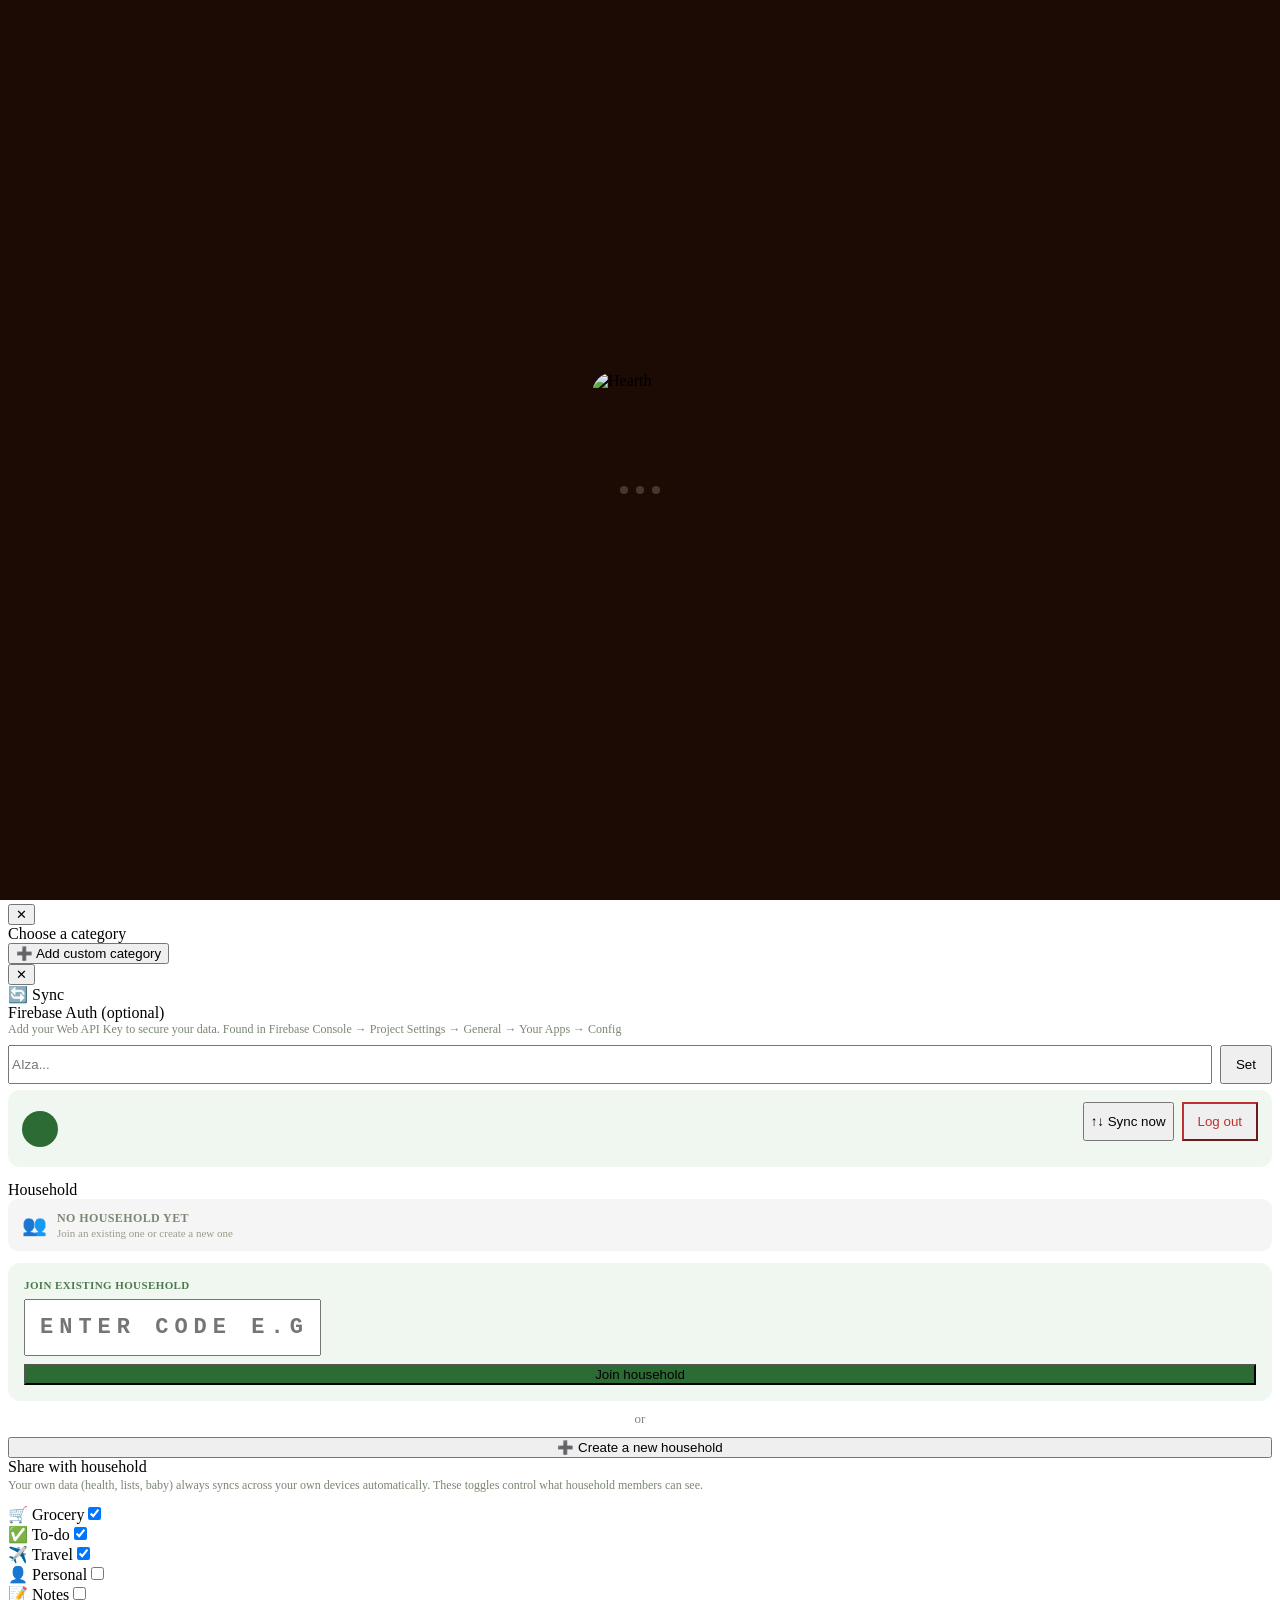
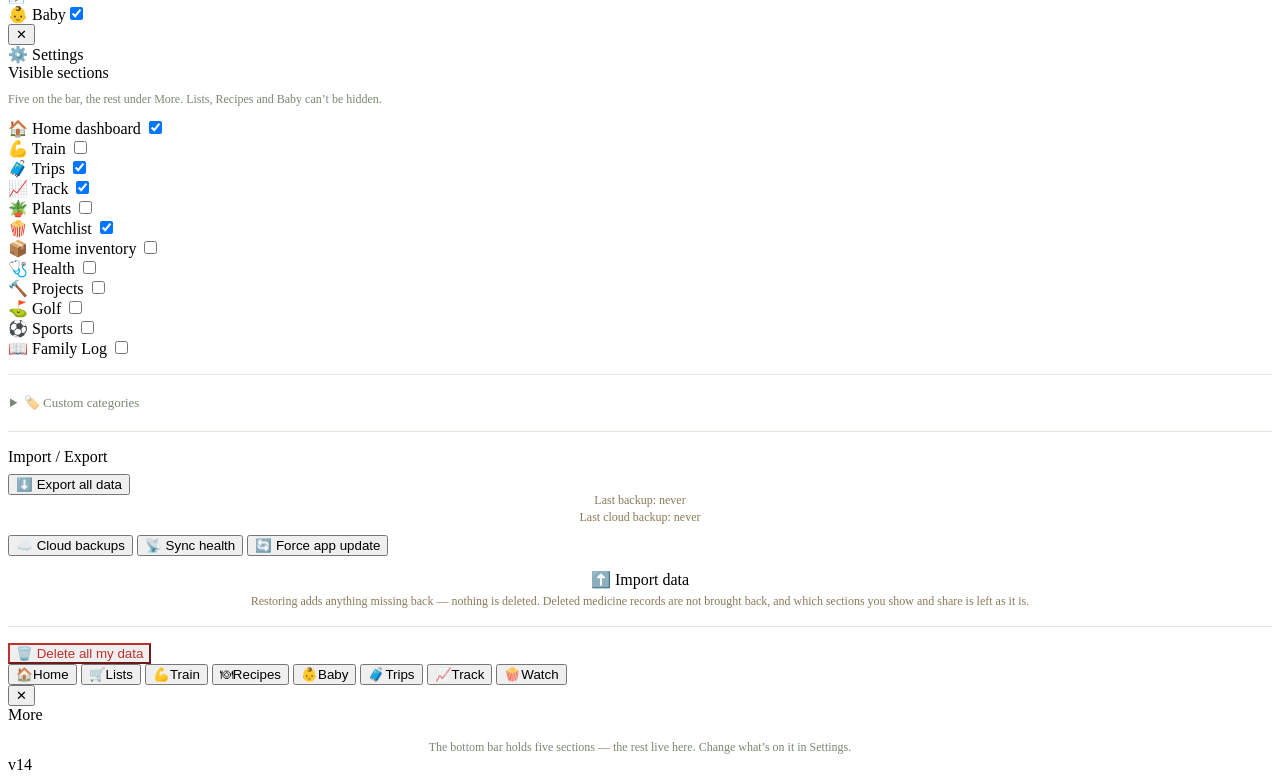
==== commit 18d54359: "v526: move the version label to the top of Home The version line now sits as a small right-aligned l" ====
--- a/src/index.html
+++ b/src/index.html
@@ -128,6 +128,9 @@
 <div id="homeSection">
   <div class="home-content">
 
+    <!-- Version label (v526: moved from the bottom of Home to a discreet top-right line) -->
+    <div style="text-align:right;margin:-4px 0 2px;font-size:10px;color:#C8BEA8;font-weight:600;letter-spacing:.4px" id="appVersionLabel">v526 · 15/11/2026</div>
+
     <!-- Greeting -->
     <div class="home-greeting">
       <div class="home-greeting-line" id="homeGreeting">Good morning</div>
@@ -274,8 +277,6 @@
       <span class="home-sec-title">&#x1F4AA; Training this week</span>
     </div>
     <div class="home-week-strip" id="homeWeekStrip"></div>
-
-    <div style="text-align:center;margin-top:20px;font-size:11px;color:#C8BEA8;font-weight:600;letter-spacing:.4px" id="appVersionLabel">v524 · 15/11/2026</div>
 
   </div>
 </div>
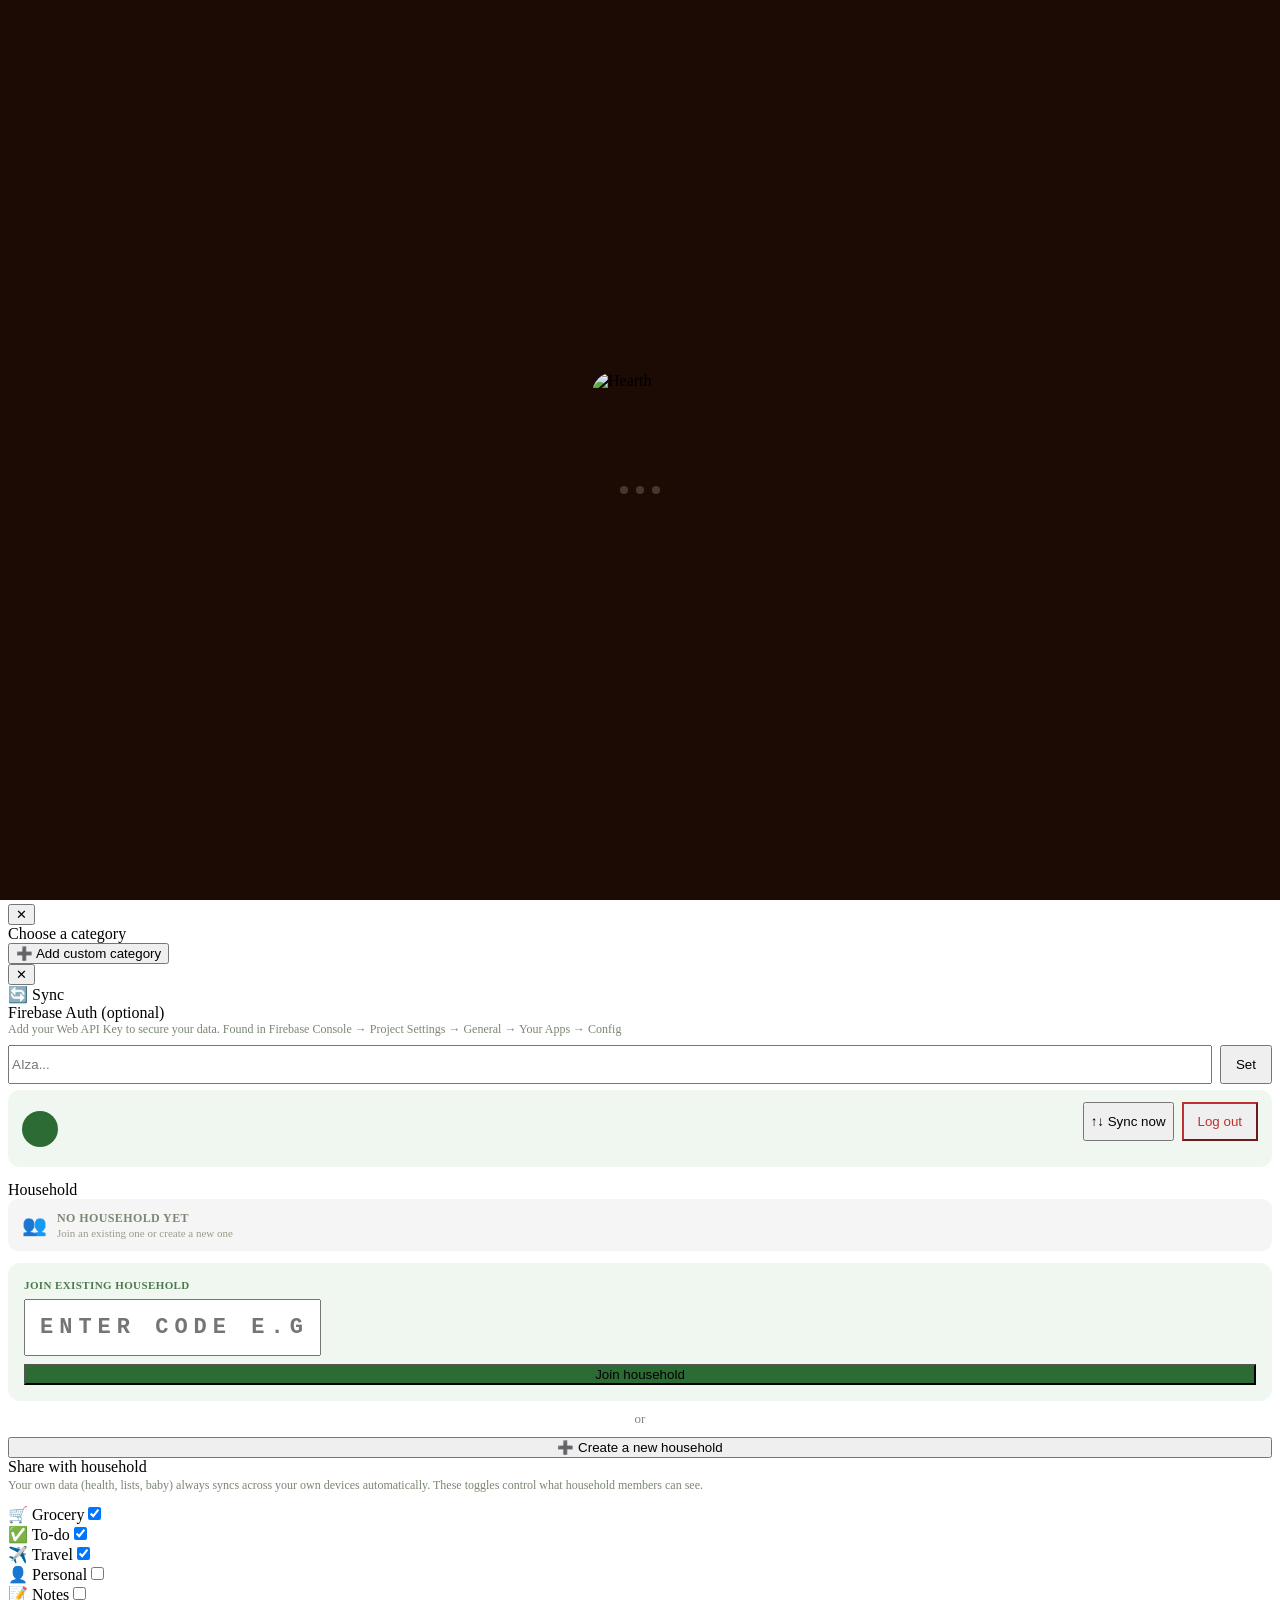
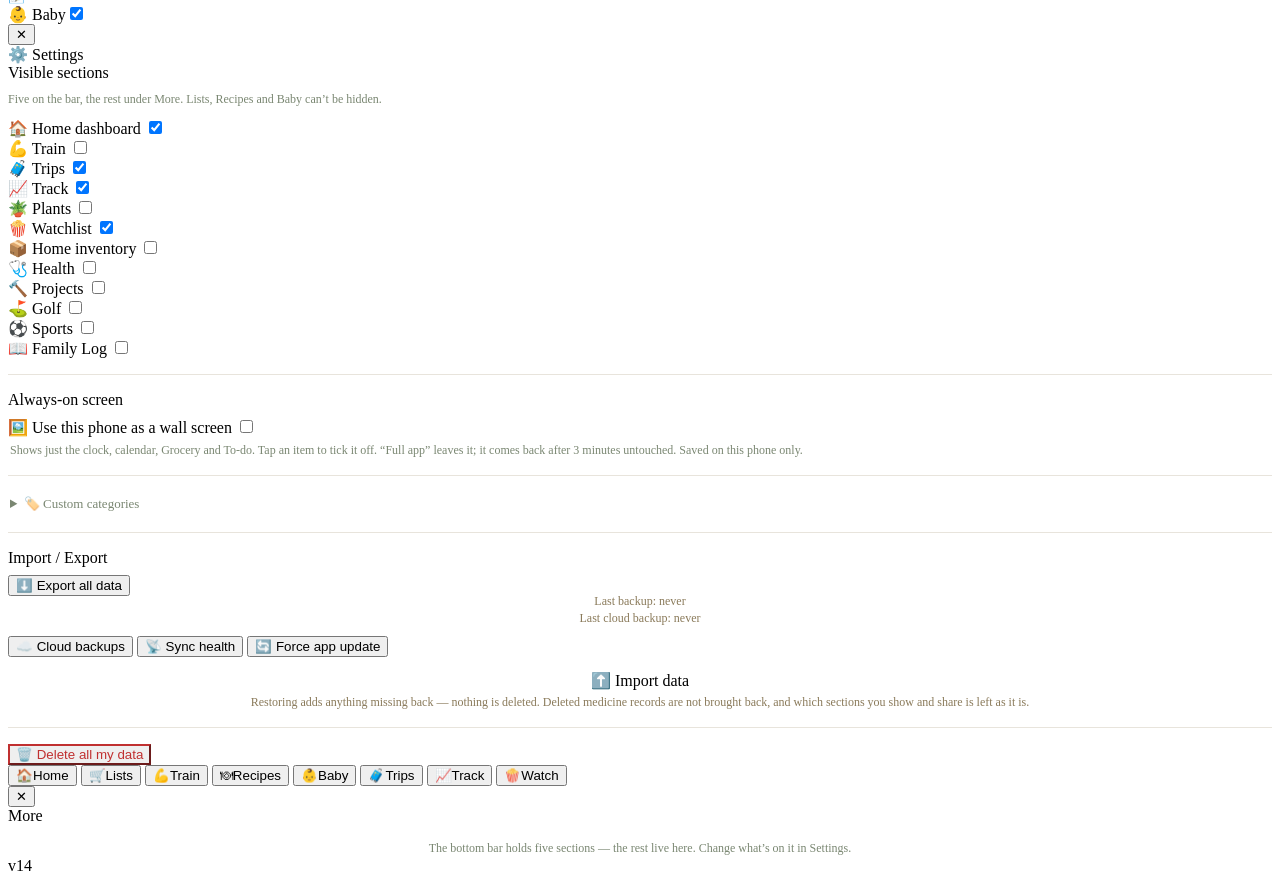
==== commit 9d93e949: "v528: optional always-on wall screen (clock, calendar, Grocery + To-do) A per-phone Settings toggle " ====
--- a/src/index.html
+++ b/src/index.html
@@ -129,7 +129,7 @@
   <div class="home-content">
 
     <!-- Version label (v526: moved from the bottom of Home to a discreet top-right line) -->
-    <div style="text-align:right;margin:-4px 0 2px;font-size:10px;color:#C8BEA8;font-weight:600;letter-spacing:.4px" id="appVersionLabel">v526 · 15/11/2026</div>
+    <div style="text-align:right;margin:-4px 0 2px;font-size:10px;color:#C8BEA8;font-weight:600;letter-spacing:.4px" id="appVersionLabel">v528 · 21/11/2026</div>
 
     <!-- Greeting -->
     <div class="home-greeting">
@@ -973,6 +973,16 @@
   </div>
 </div>
 
+<!-- Always-on wall screen (v528) — device-local, sits over Home; see 20b-wall.js -->
+<div id="wallScreen" class="wall" style="display:none" aria-hidden="true">
+  <div class="wall-top">
+    <div><div class="wall-time" id="wallTime"></div><div class="wall-date" id="wallDate"></div></div>
+    <button class="wall-exit" id="wallExit" aria-label="Leave the wall screen">Full app</button>
+  </div>
+  <div class="home-cal" id="wallCalendar"></div>
+  <div id="wallLists"></div>
+</div>
+
 <!-- SETTINGS MODAL -->
 <div class="overlay" id="settingsOverlay">
   <div class="modal-box" style="position:relative">
@@ -1030,6 +1040,13 @@
         <label class="toggle-switch"><input type="checkbox" class="section-chk" data-sec="famlog"><span class="toggle-slider"></span></label>
       </div>
     </div>
+    <div style="height:1px;background:#E8E4DC;margin:16px 0"></div>
+    <div class="sync-section-title" style="margin-bottom:8px">Always-on screen</div>
+    <div class="sync-toggle-row">
+      <span class="sync-toggle-label">&#x1F5BC;&#xFE0F; Use this phone as a wall screen</span>
+      <label class="toggle-switch"><input type="checkbox" id="wallModeChk"><span class="toggle-slider"></span></label>
+    </div>
+    <div style="font-size:12px;color:#7A8772;margin:4px 2px 0;line-height:1.5">Shows just the clock, calendar, Grocery and To-do. Tap an item to tick it off. &ldquo;Full app&rdquo; leaves it; it comes back after 3 minutes untouched. Saved on this phone only.</div>
     <div style="height:1px;background:#E8E4DC;margin:16px 0"></div>
     <details id="customCatsDetails">
       <summary style="font-size:13px;color:#7A8772;cursor:pointer;padding:4px 2px">&#x1F3F7;&#xFE0F; Custom categories</summary>
@@ -1172,8 +1189,10 @@
 <!--@include js/16-sync.js-->
 <!--@include js/17-familylog-nav.js-->
 <!--@include js/18-sse-sessions-sheets.js-->
+<!--@include js/18b-alexa-inbox.js-->
 <!--@include js/19-swipe-more.js-->
 <!--@include js/20-home.js-->
+<!--@include js/20b-wall.js-->
 <!--@include js/21-train.js-->
 <!--@include js/22-pullup-log-tdee.js-->
 <!--@include js/23-baby.js-->
